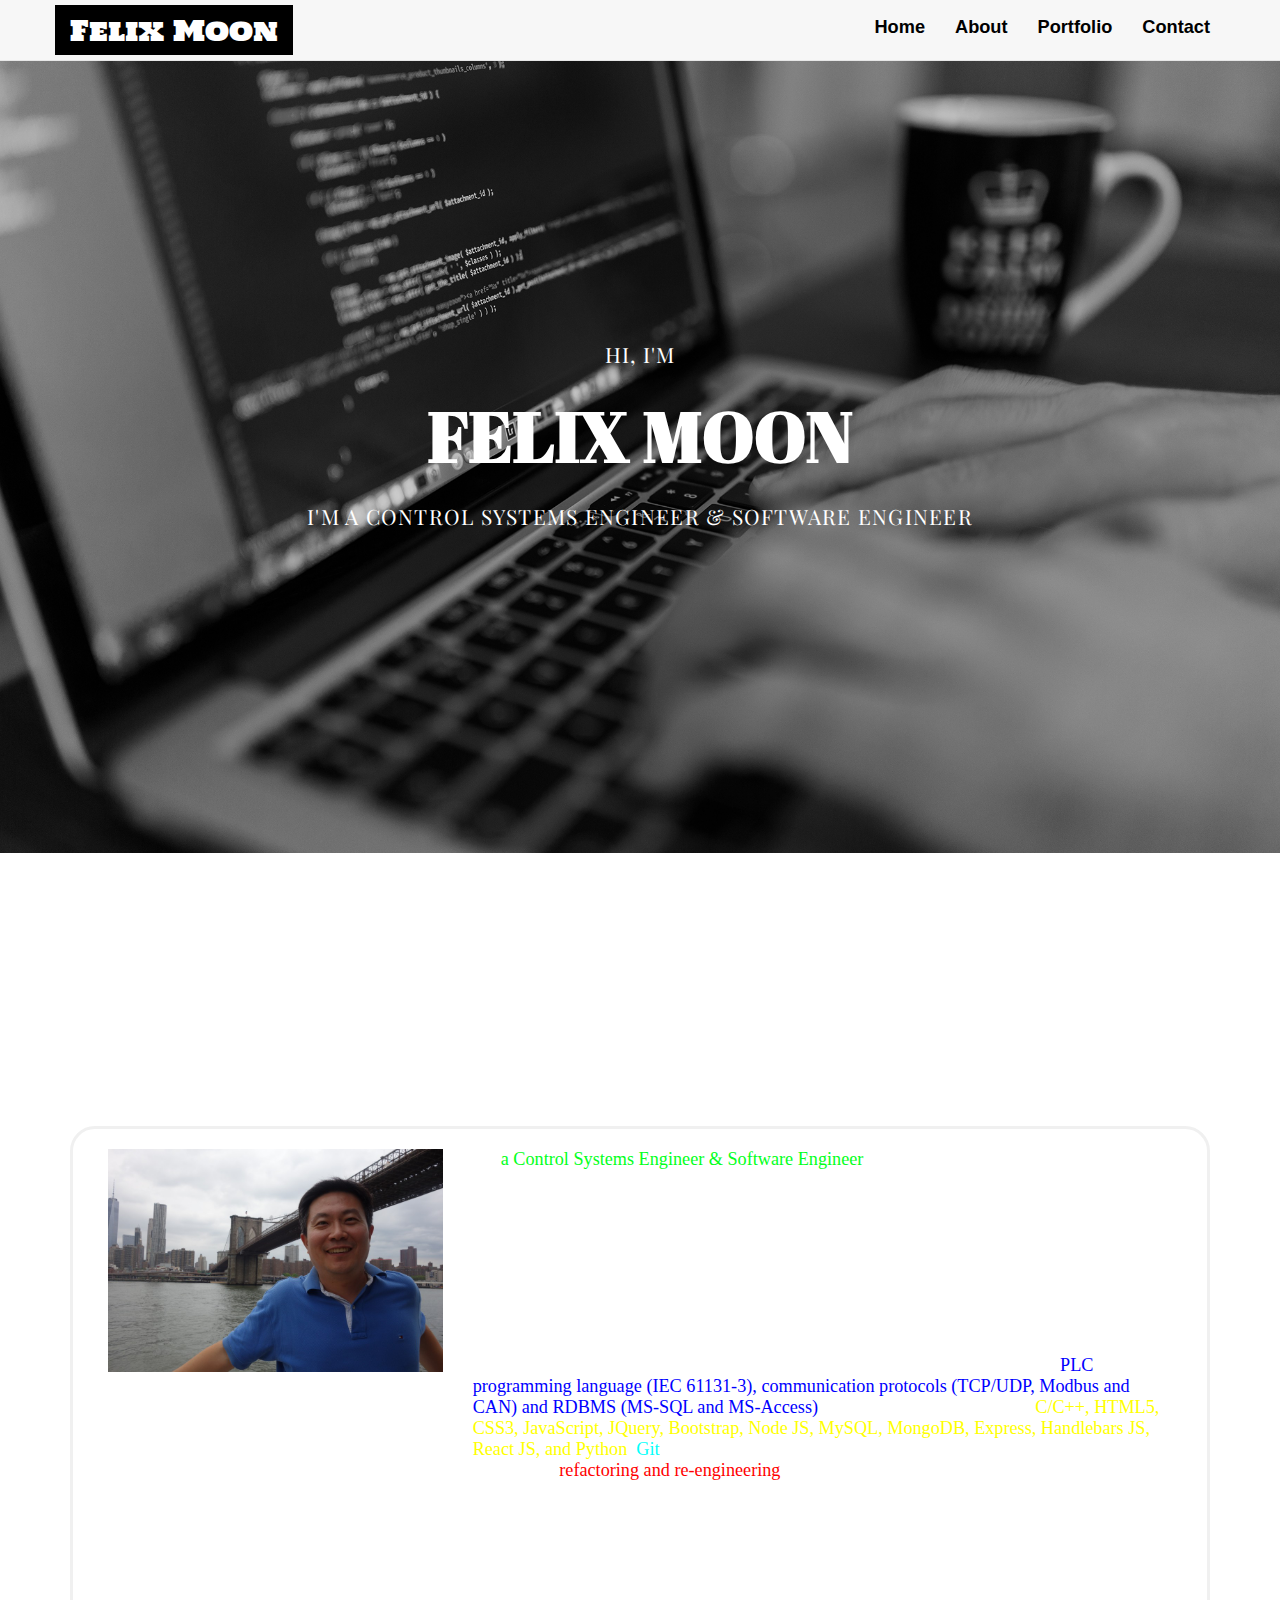
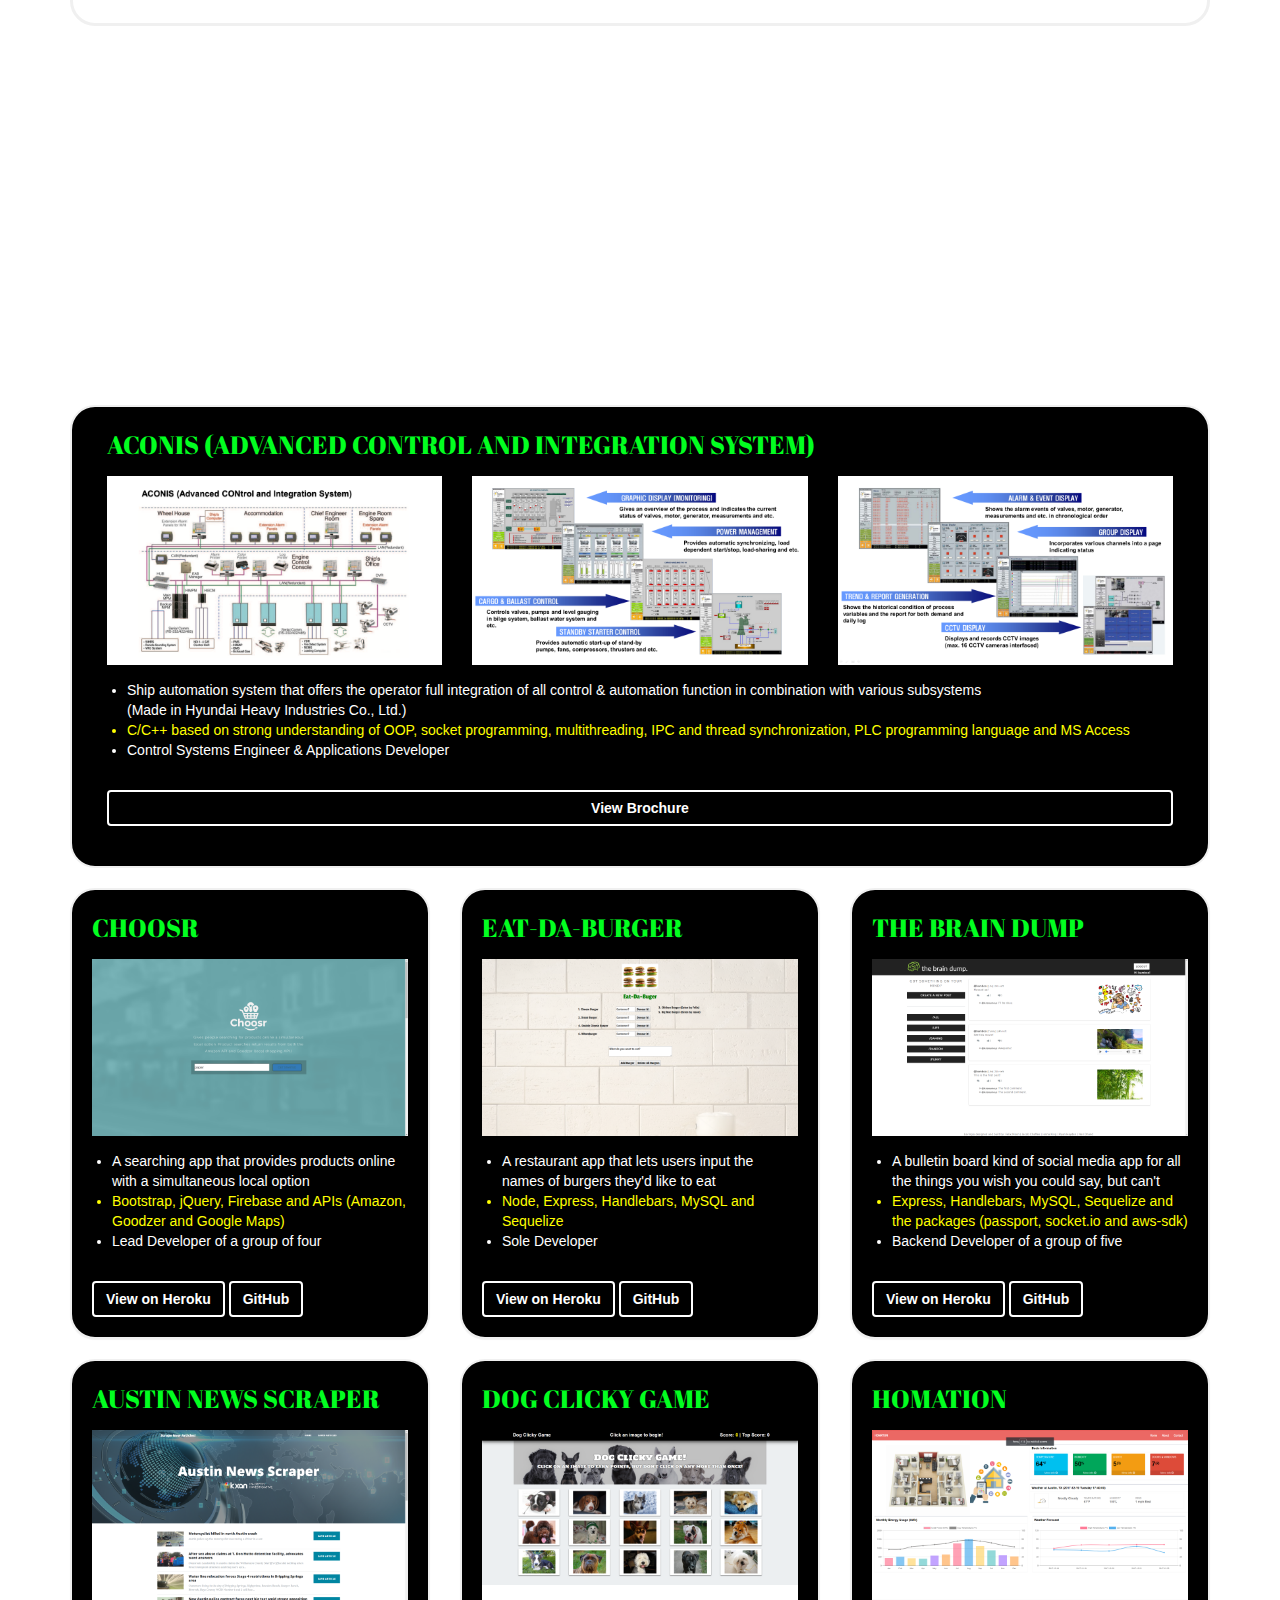
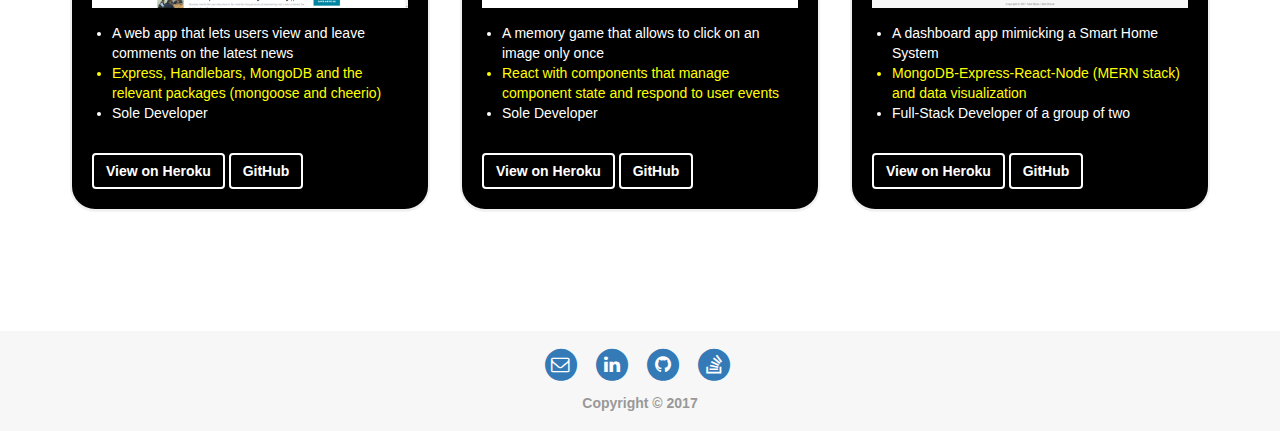
==== index.html @ 1f0b5b5f "Reordering Portfolio" ====
<!DOCTYPE html>
<html>

<head>
    <meta charset="utf-8">
    <meta name="viewport" content="width=device-width, initial-scale=1.0">

    <title>Felix Moon</title>
    <link rel="icon" sizes="32x32" href="./img/engineer_icon.png">

    <!-- Google web Fonts -->
    <link href="https://fonts.googleapis.com/css?family=Abril+Fatface|Playfair+Display:400,700,900,400italic,700italic,900italic|Alfa+Slab+One|Holtwood+One+SC" rel="stylesheet" type='text/css'>

    <link rel="stylesheet" type="text/css" href="https://maxcdn.bootstrapcdn.com/bootstrap/3.3.7/css/bootstrap.min.css">
    <link href="https://maxcdn.bootstrapcdn.com/font-awesome/4.7.0/css/font-awesome.min.css" rel="stylesheet" type="text/css">
    <link rel="stylesheet" type="text/css" href="./css/style.css">

    <script src="https://ajax.googleapis.com/ajax/libs/jquery/3.2.1/jquery.min.js"></script>
    <script src="https://maxcdn.bootstrapcdn.com/bootstrap/3.3.7/js/bootstrap.min.js"></script>
</head>

<body>
    <div class="mycontent">
        <!-- Nav -->
        <nav class="navbar navbar-default navbar-fixed-top mynavbar">
            <div class="container">
                <div class="navbar-header">
                    <a id="header-brand" class="navbar-brand mybrand" href="">Felix Moon</a>
                    <button type="button" class="navbar-toggle" data-toggle="collapse" data-target="#navlist">
                        <span class="icon-bar"></span>
                        <span class="icon-bar"></span>
                        <span class="icon-bar"></span>
                    </button>
                </div>
                <div class="navbar navbar-collapse collapse mynavitem" id="navlist">
                    <a id="body-brand" class="navbar-brand mybrand" href="">Felix Moon</a>
                    <ul class="nav navbar-nav navbar-right">
                        <li><a href="#home">Home</a></li>
                        <li><a href="#about">About</a></li>
                        <li><a href="#portfolio">Portfolio</a></li>
                        <!-- <li><a href="https://drive.google.com/file/d/1ECh7dBGEPCdRPiNlP-zD_0dvjqGQhooO/view?usp=sharing" target="_blank">Resume</a></li> -->
                        <li><a href="#contactModal" data-toggle="modal">Contact</a></li>
                    </ul>
                </div>
            </div>
        </nav>

        <!-- Home -->
        <section class="section-home" id="home">
            <div class="container">
                <h1>
                    <span class="small">Hi, I'm</span>
                    <em>Felix Moon</em>
                    <span class="small">I'm a Control Systems Engineer &amp; Software Engineer</span>
                </h1>
            </div>
        </section>    

        <!-- About -->
        <section class="section-about" id="about">
            <div class="container">
                <!-- <div class="row"> -->
                    <h1>Felix Moon</h1>
                    <div class="col-md-12 section-about-content">
                        <div class="col-md-4">
                            <img id="mybioimage" src="./img/fdmoon_full.jpg" alt="Portrait" width="100%">
                        </div>
                        <div class="col-md-8">
                            <p>I'm <span style="color: #02ff20">a Control Systems Engineer &amp; Software Engineer</span> with a background in industrial automation.</p>
                            <p>I worked as a control systems software engineer who was responsible for building multi-threaded applications in C/C++. In addition, I’ve been interested in web technologies to serve the web development industry.</p>
                            <p>I'm able to build a sophisticated app with full database backend all the way from mockup to rollout based on adept knowledge in not only technologies of control systems as <span style="color: blue">PLC programming language (IEC 61131-3), communication protocols (TCP/UDP, Modbus and CAN) and RDBMS (MS-SQL and MS-Access)</span> but also web technologies as <span style="color: yellow"> C/C++, HTML5, CSS3, JavaScript, JQuery, Bootstrap, Node JS, MySQL, MongoDB, Express, Handlebars JS, React JS, and Python</span>. <span style="color: #03fffb">Git</span> is my VCS of choice, but I can work in Subversion if I have to. Also, I'm good at <span style="color: red">refactoring and re-engineering</span>.</p>
                            <p>Personally, I’m a very responsible and resourceful individual. And I'm comfortable working both on a team and independently.</p>
                        </div>
                    </div>
                <!-- </div> -->
            </div>
        </section>    

        <!-- Portfolio -->
        <section class="section-portfolio clearfix" id="portfolio">
            <div class="container">
                <h1>Portfolio</h1>
                <div class="col-md-12 mypanel" style="margin-bottom: 20px;">
                    <!-- <div class="row"> -->
                        <div class="col-md-12">
                            <h2>ACONIS (Advanced CONtrol and Integration System)</h2>
                        </div>
                    <!-- </div> -->
                    <!-- <div class="row"> -->
                        <div class="col-md-4">
                            <img src="./img/aconis-config.png" width=100%>
                        </div>
                        <div class="col-md-4">
                            <img src="./img/aconis-func1.png" width=100%>
                        </div>
                        <div class="col-md-4">
                            <img src="./img/aconis-func2.png" width=100%>
                        </div>
                    <!-- </div> -->
                    <!-- <div class="row"> -->
                        <div class="col-md-12">
                            <div class="panel panel-default mypanel-in">
                                <ul>
                                    <li>Ship automation system that offers the operator full integration of all control &amp; automation function in combination with various subsystems<br>(Made in Hyundai Heavy Industries Co., Ltd.)</li>
                                    <li style="color: yellow">C/C++ based on strong understanding of OOP, socket programming, multithreading, IPC and thread synchronization, PLC programming language and MS Access</li>
                                    <li>Control Systems Engineer &amp; Applications Developer</li>
                                </ul>
                                <br>
                                <a class="btn btn-default mybutton mybutton-ex" href="https://drive.google.com/file/d/12vZjF6OUhXzO3k78d4IJ7pCUCuU4GDLA/view?usp=sharing" target="_blank" role="button">View Brochure</a>
                            </div>
                        </div>
                    <!-- </div> -->
                </div>
                <div class="row">
                    <div class="col-md-4">
                        <div class="panel panel-default mypanel">
                            <h2>Choosr</h2>
                            <a href="https://choosr-project-teamfour.herokuapp.com/" target="_blank">
                                <img src="./img/choosr.png" width=100%>
                            </a>
                            <ul>
                                <li>A searching app that provides products online with a simultaneous local option</li>
                                <li style="color: yellow">Bootstrap, jQuery, Firebase and APIs (Amazon, Goodzer and Google Maps)</li>
                                <li>Lead Developer of a group of four</li>
                            </ul>
                            <br>
                            <a class="btn btn-default mybutton" href="https://choosr-project-teamfour.herokuapp.com/" target="_blank" role="button">View on Heroku</a>
                            <a class="btn btn-default mybutton" href="https://github.com/fdmoon/project1" target="_blank" role="button">GitHub</a>
                        </div>
                    </div>
                    <div class="col-md-4">
                        <div class="panel panel-default mypanel">
                            <h2>Eat-Da-Burger</h2>
                            <a href="https://eat-da-burger-sequel.herokuapp.com/" target="_blank">
                                <img src="./img/eat-da-burger.png" width=100%>
                            </a>                            
                            <ul>
                                <li>A restaurant app that lets users input the names of burgers they'd like to eat</li>
                                <li style="color: yellow">Node, Express, Handlebars, MySQL and Sequelize</li>
                                <li>Sole Developer</li>
                            </ul>
                            <br>
                            <a class="btn btn-default mybutton" href="https://eat-da-burger-sequel.herokuapp.com/" target="_blank" role="button">View on Heroku</a>
                            <a class="btn btn-default mybutton" href="https://github.com/fdmoon/Eat-Da-Burger/tree/sequelize" target="_blank" role="button">GitHub</a>
                        </div>
                    </div>
                    <div class="col-md-4">
                        <div class="panel panel-default mypanel">
                            <h2>The Brain Dump</h2>
                            <a href="https://the-brain-dump.herokuapp.com/" target="_blank">
                                <img src="./img/the-brain-dump.png" width=100%>
                            </a>
                            <ul>
                                <li>A bulletin board kind of social media app for all the things you wish you could say, but can't</li>
                                <li style="color: yellow">Express, Handlebars, MySQL, Sequelize and the packages (passport, socket.io and aws-sdk)</li>
                                <li>Backend Developer of a group of five</li>
                            </ul>
                            <br>
                            <a class="btn btn-default mybutton" href="https://the-brain-dump.herokuapp.com/" target="_blank" role="button">View on Heroku</a>
                            <a class="btn btn-default mybutton" href="https://github.com/fdmoon/TheBrainDump" target="_blank" role="button">GitHub</a>
                        </div>
                    </div>
                </div>
                <div class="row">
                    <div class="col-md-4">
                        <div class="panel panel-default mypanel">   
                            <h2>Austin News Scraper</h2>
                            <a href="https://austin-news-scraper.herokuapp.com/" target="_blank">
                                <img src="./img/austin-news-scraper.png" width=100%>
                            </a>
                            <ul>
                                <li>A web app that lets users view and leave comments on the latest news</li>
                                <li style="color: yellow">Express, Handlebars, MongoDB and the relevant packages (mongoose and cheerio)</li>
                                <li>Sole Developer</li>
                            </ul>
                            <br>
                            <a class="btn btn-default mybutton" href="https://austin-news-scraper.herokuapp.com/" target="_blank" role="button">View on Heroku</a>
                            <a class="btn btn-default mybutton" href="https://github.com/fdmoon/AustinNewsScraper" target="_blank" role="button">GitHub</a>
                        </div>
                    </div>
                    <div class="col-md-4">
                        <div class="panel panel-default mypanel"> 
                            <h2>Dog Clicky Game</h2>
                            <a href="https://dog-clicky-game.herokuapp.com/" target="_blank">
                                <img src="./img/dog-clicky-game.png" width=100%>
                            </a>
                            <ul>
                                <li>A memory game that allows to click on an image only once</li>
                                <li style="color: yellow">React with components that manage component state and respond to user events</li>
                                <li>Sole Developer</li>
                            </ul>
                            <br>
                            <a class="btn btn-default mybutton" href="https://dog-clicky-game.herokuapp.com/" target="_blank" role="button">View on Heroku</a>
                            <a class="btn btn-default mybutton" href="https://github.com/fdmoon/dog-clicky-game" target="_blank" role="button">GitHub</a>
                        </div>
                    </div>
                    <div class="col-md-4">
                        <div class="panel panel-default mypanel">
                            <h2>Homation</h2>
                            <a href="https://homation-project.herokuapp.com/" target="_blank">
                                <img src="./img/homation.png" width=100%>
                            </a>
                            <ul>
                                <li>A dashboard app mimicking a Smart Home System<br></li>
                                <li style="color: yellow">MongoDB-Express-React-Node (MERN stack) and data visualization</li>
                                <li>Full-Stack Developer of a group of two</li>
                            </ul>
                            <br>
                            <a class="btn btn-default mybutton" href="https://homation-project.herokuapp.com/" target="_blank" role="button">View on Heroku</a>
                            <a class="btn btn-default mybutton" href="https://github.com/fdmoon/Homation" target="_blank" role="button">GitHub</a>
                        </div>
                    </div>
                </div>
            </div>
        </section>
    </div>

    <!-- Footer -->
    <footer>
        <div class="container">
            <div class="row">
                <div class="col-md-12 myfooteritem">
                    <ul class="list-inline text-center">
                        <li class="list-inline-item">
                            <a href="mailto:daekeun.moon@gmail.com">
                                <span class="fa-stack fa-lg">
                                    <i class="fa fa-circle fa-stack-2x"></i>
                                    <i class="fa fa fa-envelope-o fa-stack-1x fa-inverse"></i>
                                </span>
                            </a>
                        </li>
                        <li class="list-inline-item">
                            <a href="https://www.linkedin.com/in/felix-daekeun-moon/" target="_blank">
                                <span class="fa-stack fa-lg">
                                    <i class="fa fa-circle fa-stack-2x"></i>
                                    <i class="fa fa-linkedin fa-stack-1x fa-inverse"></i>
                                </span>
                            </a>
                        </li>
                        <li class="list-inline-item">
                            <a href="https://github.com/fdmoon/" target="_blank">
                                <span class="fa-stack fa-lg">
                                    <i class="fa fa-circle fa-stack-2x"></i>
                                    <i class="fa fa-github fa-stack-1x fa-inverse"></i>
                                </span>
                            </a>
                        </li>
                        <li class="list-inline-item">
                            <a href="https://stackoverflow.com/" target="_blank">
                                <span class="fa-stack fa-lg">
                                    <i class="fa fa-circle fa-stack-2x"></i>
                                    <i class="fa fa fa-stack-overflow fa-stack-1x fa-inverse"></i>
                                </span>
                            </a>
                        </li>
                    </ul>
                    <strong>Copyright &copy; 2017</strong>
                </div>
            </div>
        </div>
    </footer>

    <!-- Modal -->
    <section class="modal fade section-modal" id="contactModal" role="dialog">
        <div class="modal-dialog">
            <div class="modal-content">
                <div class="modal-header">
                    <h1 class="modal-title">Contact Information
                        <button type="button" class="close" data-dismiss="modal">&times;</button>
                    </h1>
                </div>
                <div class="modal-body">
                    <p><strong>Email:</strong></p>
                    <p>Send me an email at <strong>daekeun.moon@gmail.com</strong>.</p>
                    <br>
                    <p><strong>LinkedIn:</strong></p>
                    <p>Drop in on my LinkedIn <a href="https://www.linkedin.com/in/felix-daekeun-moon/" target="_blank">here</a>.</p>
                    <br>
                    <p><strong>GitHub:</strong></p>
                    <p>Drop in on my GitHub <a href="https://github.com/fdmoon/" target="_blank">here</a>.</p>
                    <br>
                </div>
                <div class="modal-footer">
                    <button type="button" class="btn btn-default" data-dismiss="modal">Close</button>
                </div>
            </div>
        </div>
    </section>    

    <script type="text/javascript" src="./js/index.js"></script>

</body>

</html>
---- css/style.css ----
* {
	box-sizing: border-box;
}

body {
	margin: 0;
	padding: 0;
	zoom: 1;
}

h1, h2, p { 
	margin: 0;
	padding: 0;
}

p {
	-webkit-hyphens: auto;
	-moz-hyphens: auto;
	hyphens: auto;
}

footer {
	bottom: 0;
	color: #999;
	background-color: #f7f7f7;
	padding: 20px auto;
	text-align: center;
    height: 100px;
    width: 100%;
}

.mycontent {
	background: url(../img/coding_bg.jpg) no-repeat;
	background-size: 100%;
	background-attachment: fixed;	
	min-height: calc(100vh - 100px);	/* 100px is height of footer */
}

.navbar-default .navbar-nav > li > a {
	color: #000;
}

.mynavbar {
	background-color: #f7f7f7;
	padding: 2px;
    width: 100%;
    margin-bottom: 0px;
}

.mybrand {
	color: #fff !important;
	background-color: #000 !important;
	font-family: 'Holtwood One SC', serif;
	font-size: 2em;
	margin-top: 3px;
	margin-bottom: 3px;
}

#header-brand {
	display: none;
}

#body-brand {
	display: inline;
}

.mynavitem {
	border: 0;
	margin-bottom: 0;
}

.mynavitem li {
	font-size: 1.3em;
	font-weight: bold;
}

.mynavitem li a:hover {
	border: 2px solid #000;
}

.mypanel {
	background-color: #000;
	color: white;
	border: 2px solid #f0f0f0;
	border-radius: 25px;
	padding: 20px;
}

.mypanel-in {
	background-color: #000;
	color: white;
	border: none;
}

a.mybutton, a.mybutton:visited {
	font-weight: bold;
	color: #fff;
	background-color: #000;
	border: 2px solid #fff;
	/*width: 30% !important;*/
}

a.mybutton:hover {
	color: #000;
	background-color: #fff;
}

a.mybutton-ex {
	width: 100% !important;	
}

.myfooteritem {
	padding-top: 15px;
}

.section-home { height: 100vh; padding: 340px 0; }
.section-home h1 { font: 5em 'Abril Fatface', Georgia, serif; text-transform: uppercase; color: #fff; text-align: center; font-weight: bold; }
.section-home .small { font: 0.3em 'Playfair Display', Georgia, serif; letter-spacing: .06em; display: block; color: #fff; }
.section-home h1 em { display: block; font-style: normal; margin: 20px; }

.section-about { background: url(../img/coding_bg.jpg) no-repeat; background-size: 100%/*cover*/; background-attachment: fixed; width: 100%; height: 100vh; padding: 140px 0; }
.section-about h1 { font: 3em 'Abril Fatface', Georgia, serif; color: #fff; margin-bottom: 30px; font-weight: bold; }
.section-about p { font: 1.3em 'Alegreya', Georgia, serif; color: #fff; margin-bottom: 40px; }
.section-about-content { border-radius: 25px; padding: 20px; border: 3px solid #f0f0f0; }

.section-portfolio { background: url(../img/coding_bg.jpg) no-repeat; background-size: 100%/*cover*/; background-attachment: fixed; width: 100%; height: 100%; padding: 100px 0; }
.section-portfolio h1 { font: 4em 'Abril Fatface', Georgia, serif; color: #fff; margin-bottom: 30px; font-weight: bold; }
.section-portfolio h2 { font: 1.8em 'Abril Fatface', Georgia, serif; text-transform: uppercase; color: #02ff20;  }
.section-portfolio img { margin: 15px 0; }
.section-portfolio ul { padding-left: 20px; }
.section-portfolio p { color: #999; font: 1.3em 'Alegreya', Georgia, serif; }

.section-modal h1 { font: 1.6em 'Abril Fatface', Georgia, serif; color: #000; }
.section-modal p { font: 1.2em 'Alegreya', Georgia, serif; letter-spacing: .06em; display: block; color: #000; }
.section-modal button {
	font-weight: bold;
}

@media screen and (max-width: 992px) {
	#mybioimage {
		margin: 15px 0 30px 0;
	}

	.section-about p {
		margin-bottom: 20px;
	}
}

@media screen and (max-width: 768px) {
	#header-brand {
		display: inline;
	}

	#body-brand {
		display: none;
	}

	#mybioimage {
		margin: 15px 0 20px 0;
	}

	.mycontent { background-repeat: repeat-y; }

	.section-home { padding: 160px 0; }

	.section-about { background-repeat: repeat-y; height: 100%; padding: 80px 0;}
	.section-about h1 { font-size: 3em; margin-bottom: 20px; }
	.section-about p { font-size: 1.2em; margin-bottom: 10px; }
	.section-about-content { padding: 10px; }

	.section-portfolio { background-repeat: repeat-y; padding: 80px 0;}
	.section-portfolio h1 { font-size: 3em; margin-bottom: 20px; }
}
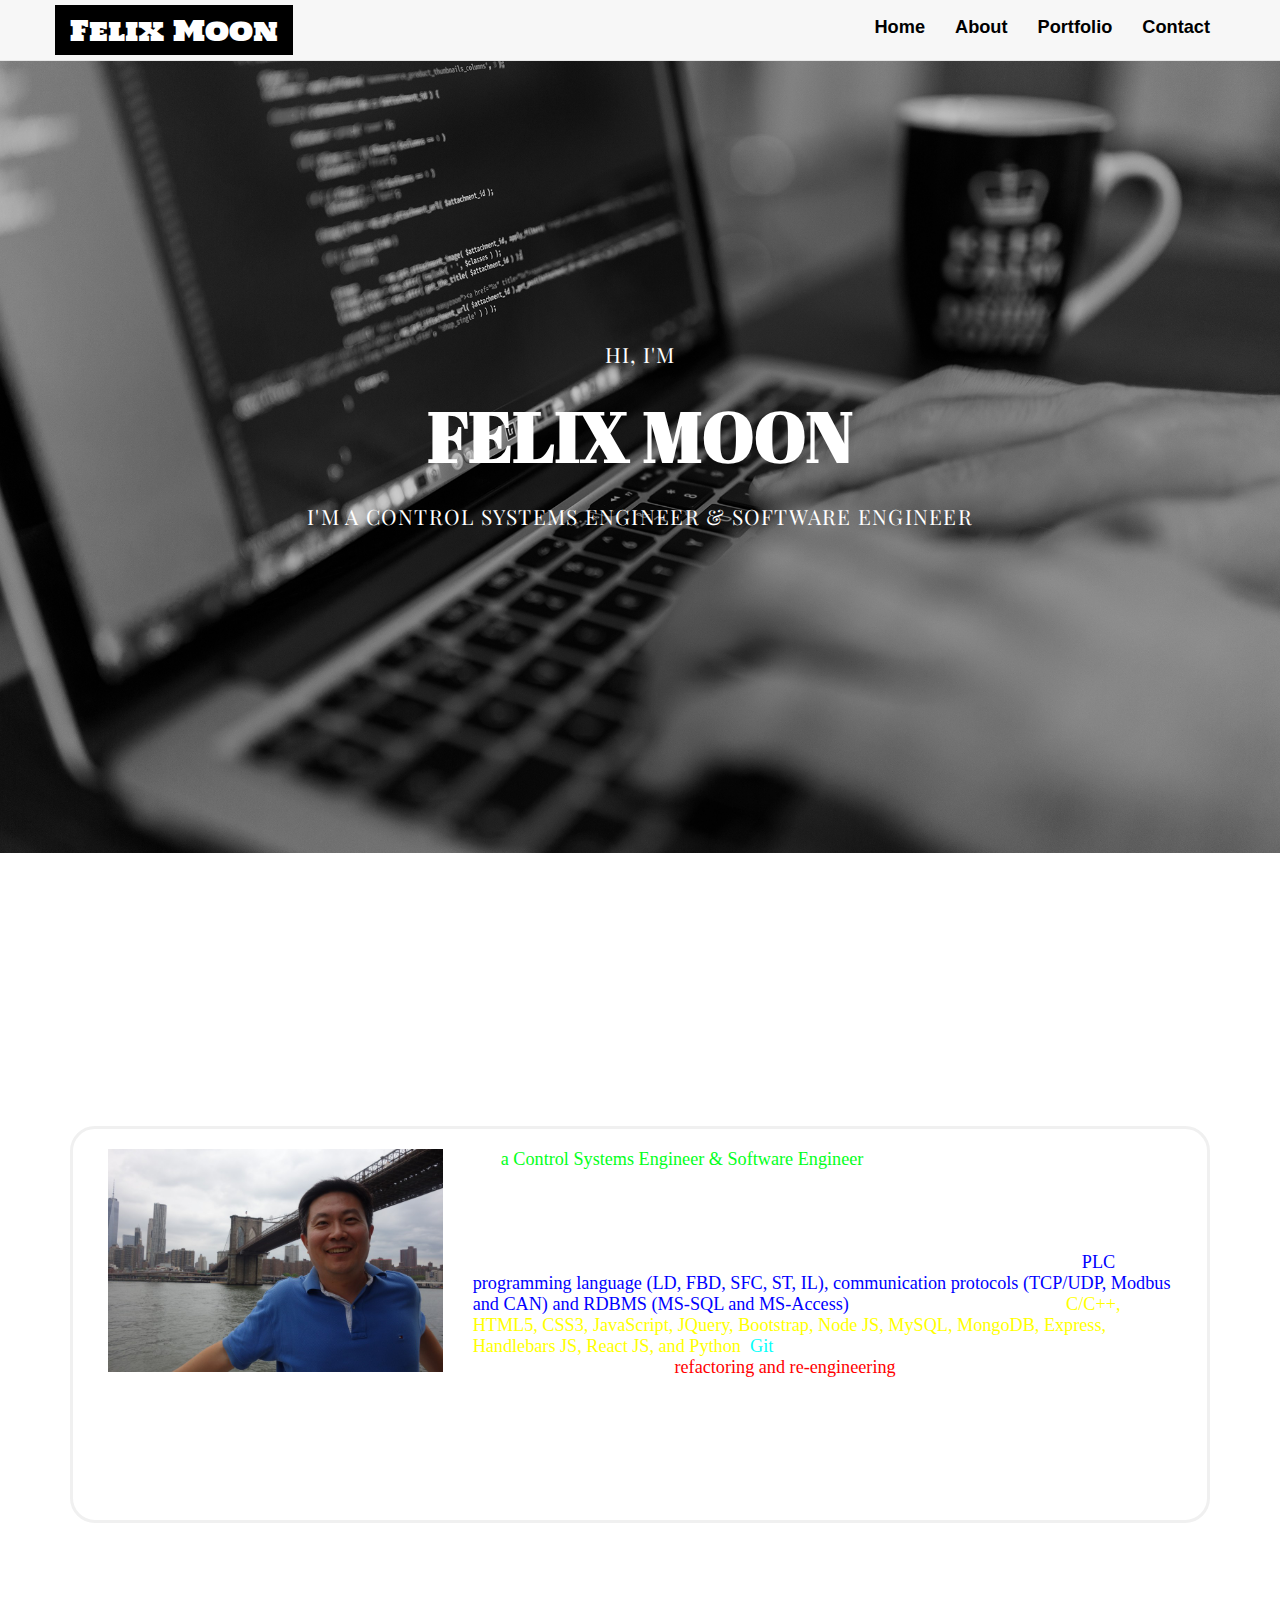
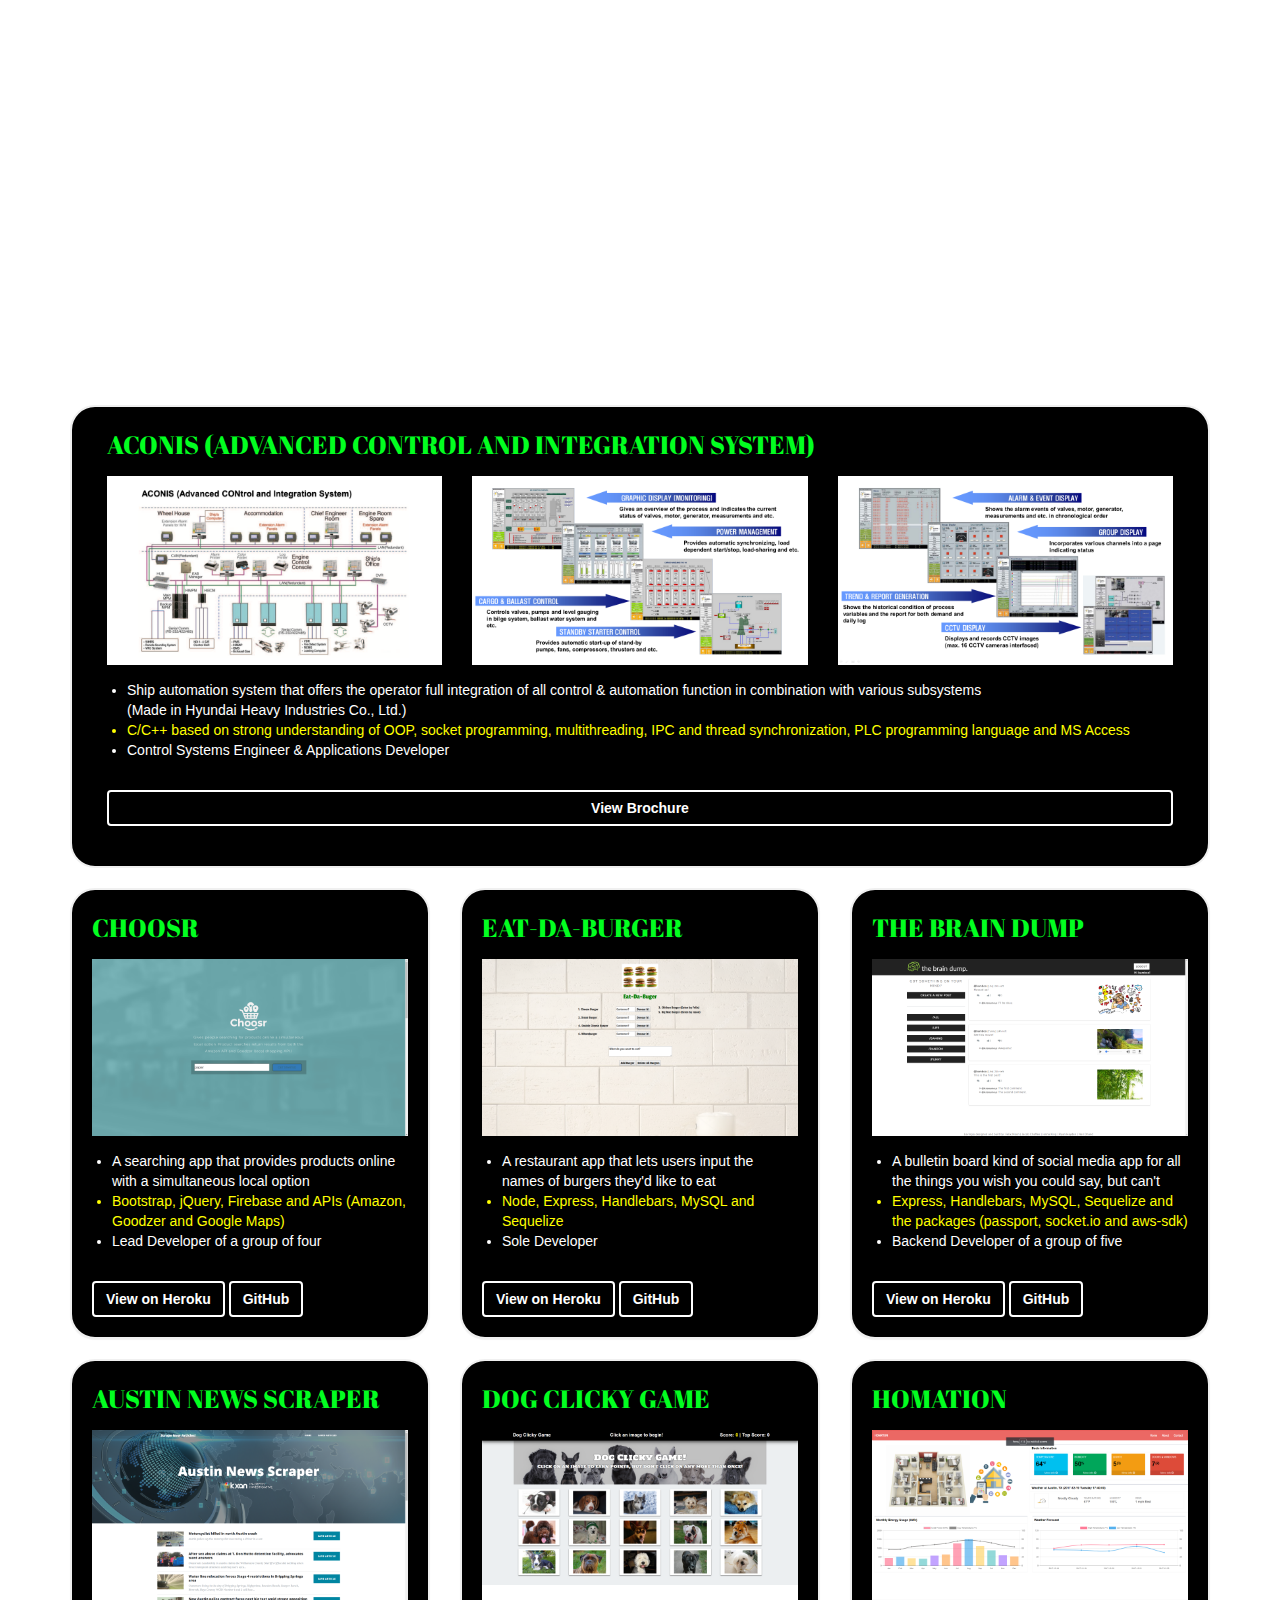
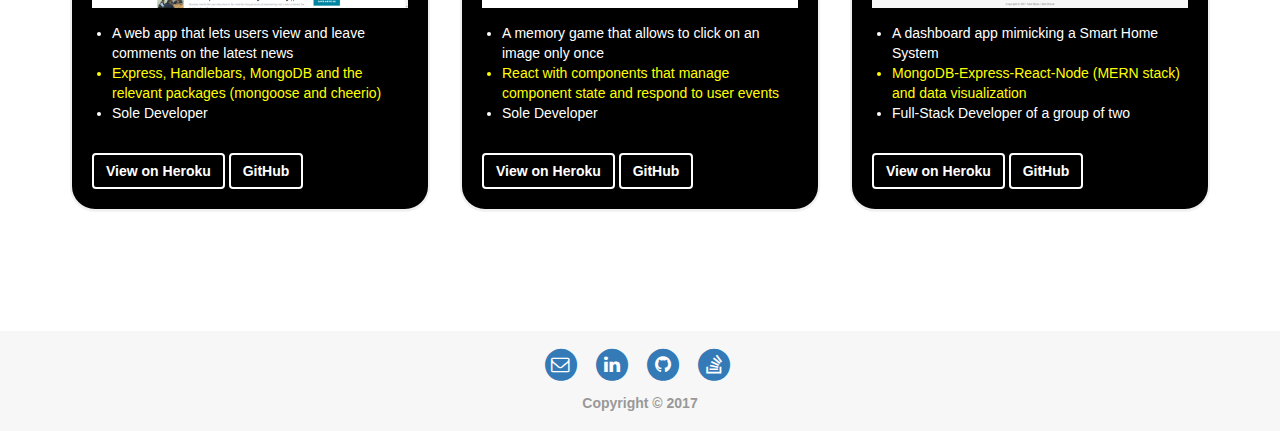
==== commit b97c9efa: "Modifying About page" ====
--- a/index.html
+++ b/index.html
@@ -67,8 +67,7 @@
                         </div>
                         <div class="col-md-8">
                             <p>I'm <span style="color: #02ff20">a Control Systems Engineer &amp; Software Engineer</span> with a background in industrial automation.</p>
-                            <p>I worked as a control systems software engineer who was responsible for building multi-threaded applications in C/C++. In addition, I’ve been interested in web technologies to serve the web development industry.</p>
-                            <p>I'm able to build a sophisticated app with full database backend all the way from mockup to rollout based on adept knowledge in not only technologies of control systems as <span style="color: blue">PLC programming language (IEC 61131-3), communication protocols (TCP/UDP, Modbus and CAN) and RDBMS (MS-SQL and MS-Access)</span> but also web technologies as <span style="color: yellow"> C/C++, HTML5, CSS3, JavaScript, JQuery, Bootstrap, Node JS, MySQL, MongoDB, Express, Handlebars JS, React JS, and Python</span>. <span style="color: #03fffb">Git</span> is my VCS of choice, but I can work in Subversion if I have to. Also, I'm good at <span style="color: red">refactoring and re-engineering</span>.</p>
+                            <p>I'm able to build a sophisticated app with full database backend all the way from mockup to rollout based on adept knowledge in not only industrial automation technologies as <span style="color: blue">PLC programming language (LD, FBD, SFC, ST, IL), communication protocols (TCP/UDP, Modbus and CAN) and RDBMS (MS-SQL and MS-Access)</span> but also web technologies as <span style="color: yellow"> C/C++, HTML5, CSS3, JavaScript, JQuery, Bootstrap, Node JS, MySQL, MongoDB, Express, Handlebars JS, React JS, and Python</span>. <span style="color: #03fffb">Git</span> is my VCS of choice, but I can work in Subversion if I have to. Also, I'm good at <span style="color: red">refactoring and re-engineering</span>.</p>
                             <p>Personally, I’m a very responsible and resourceful individual. And I'm comfortable working both on a team and independently.</p>
                         </div>
                     </div>
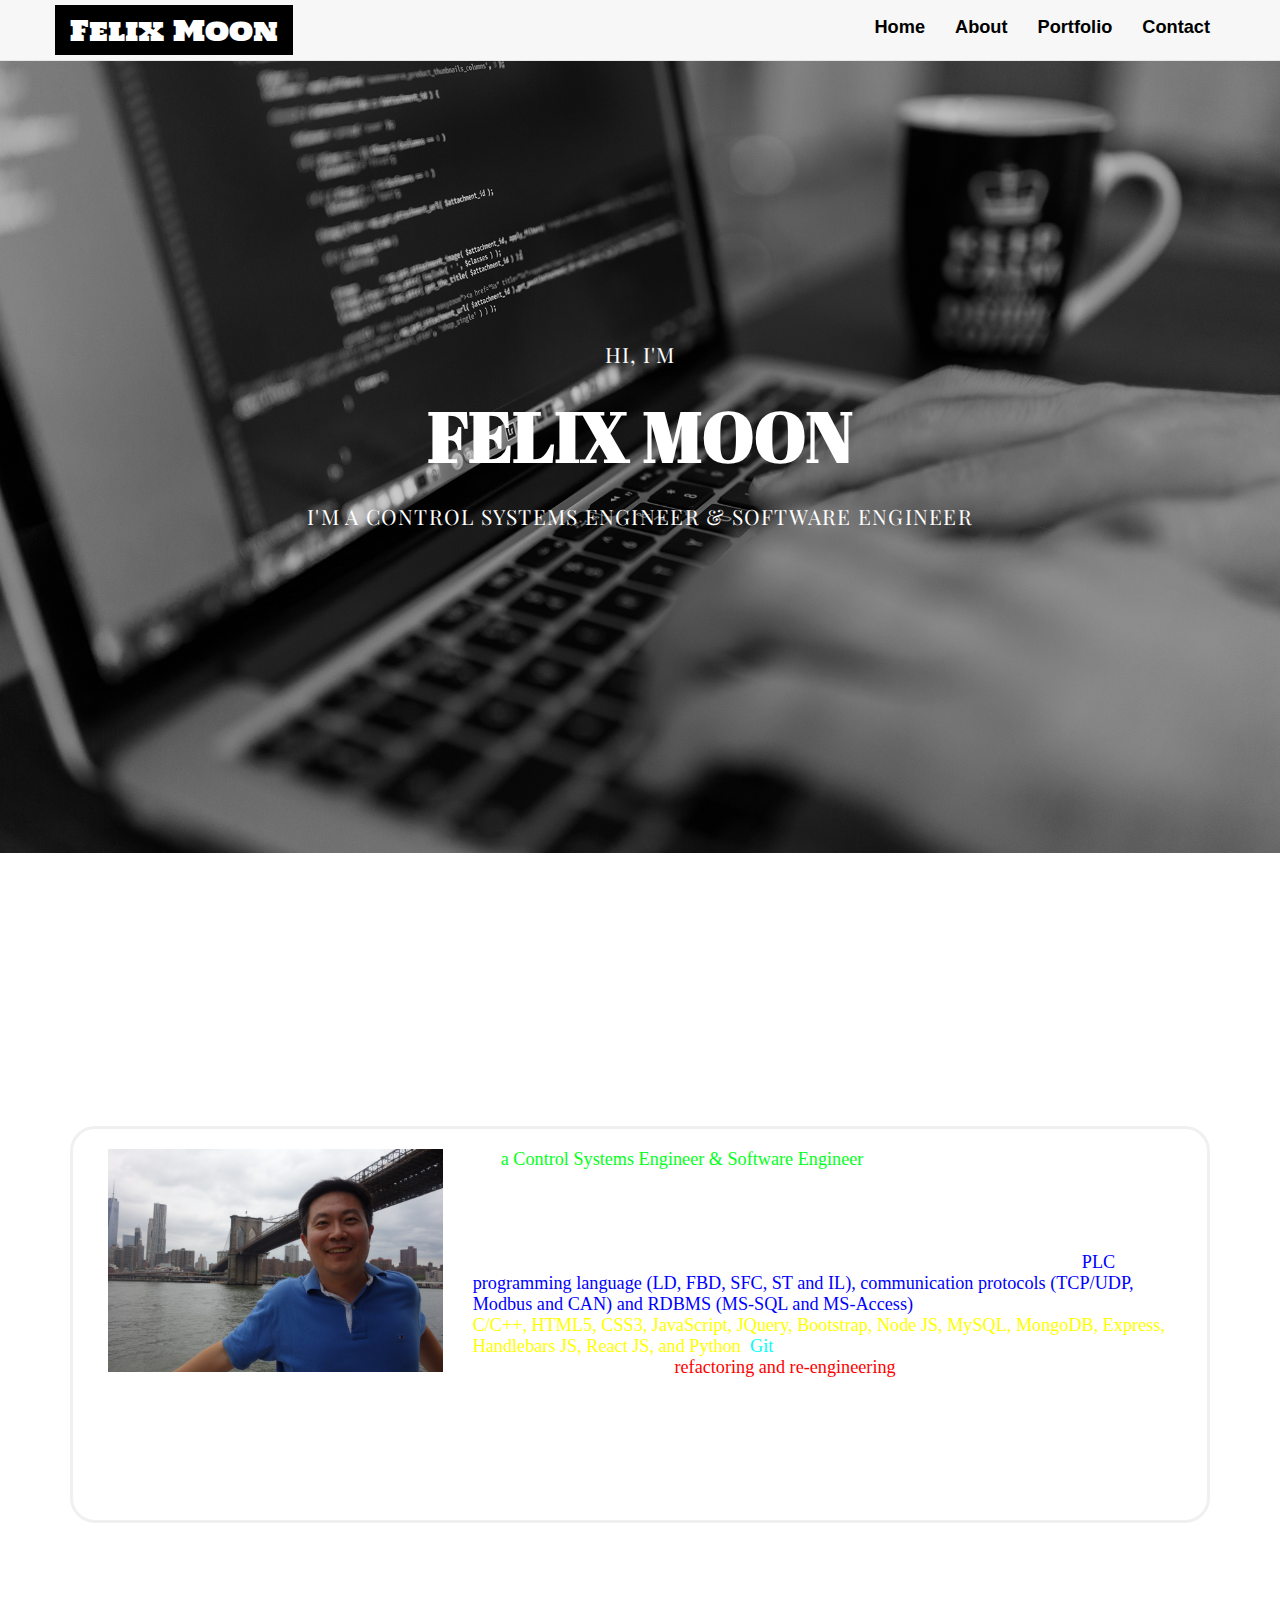
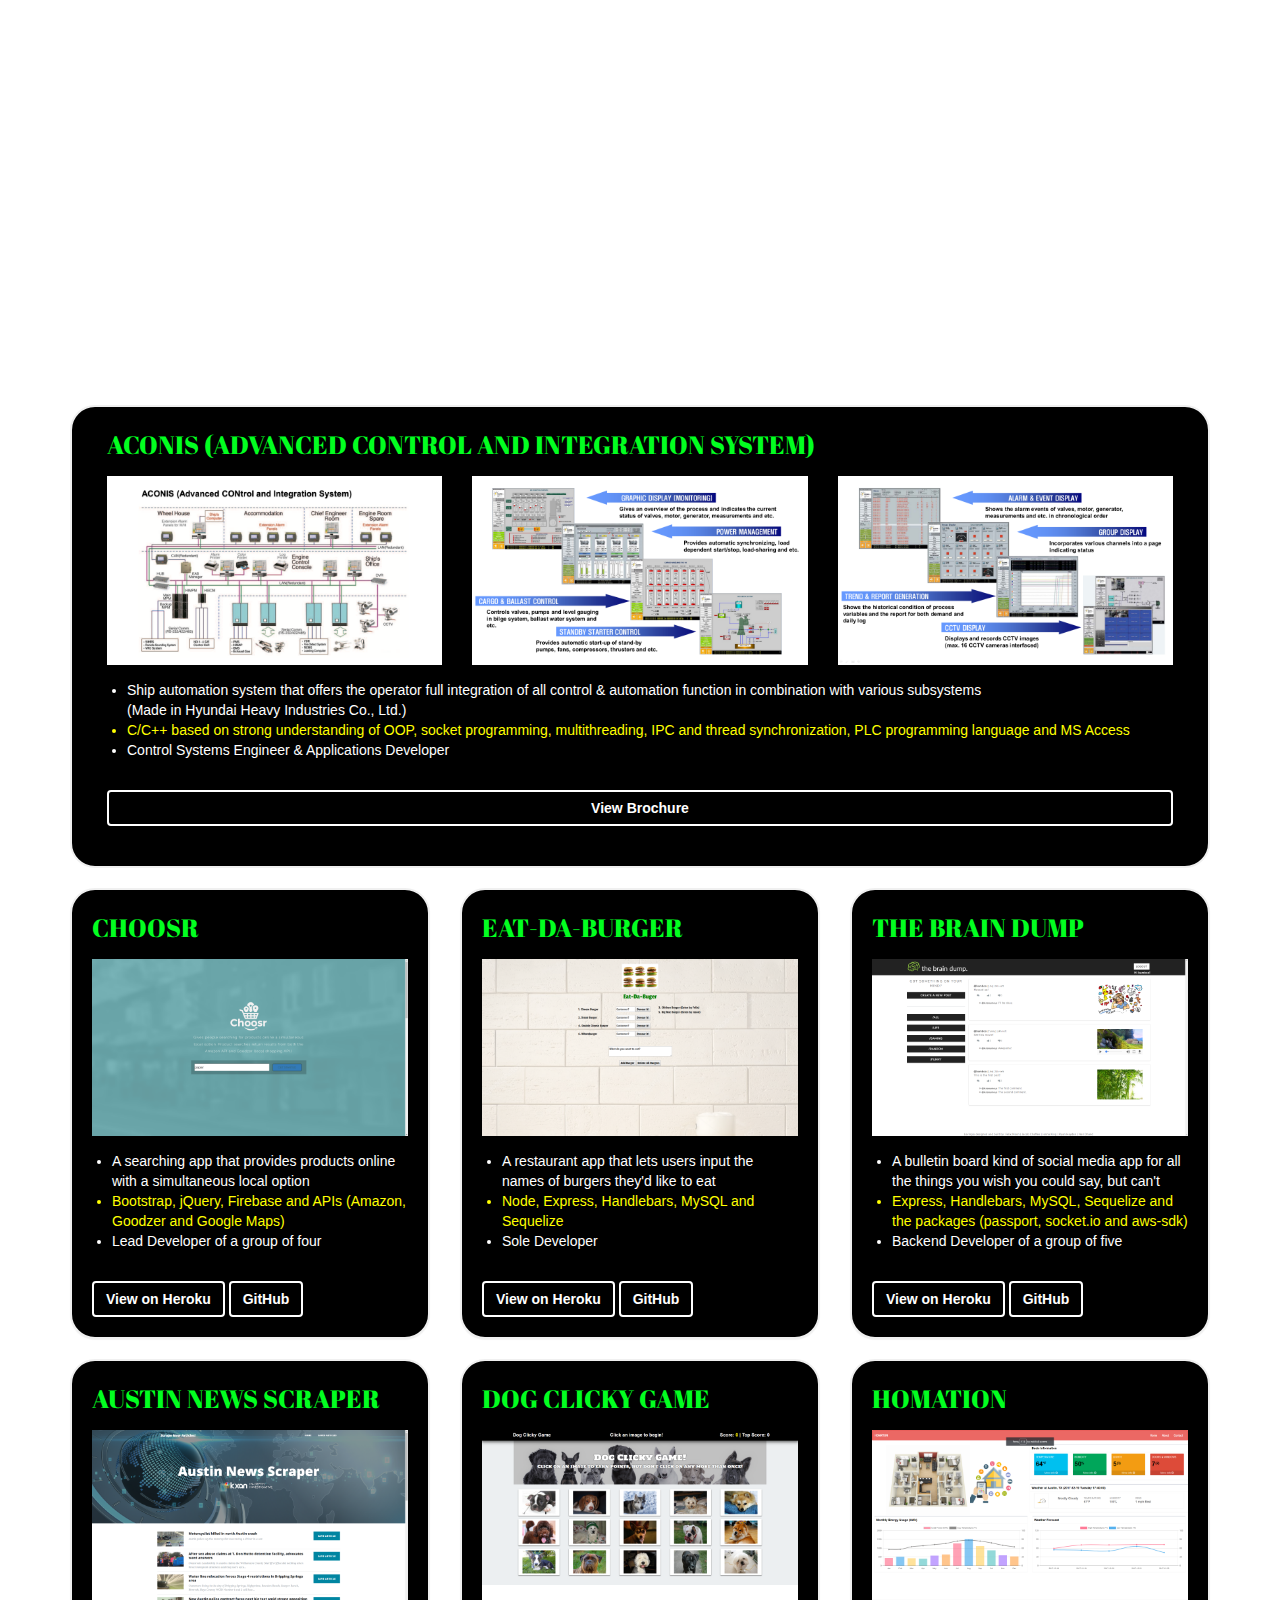
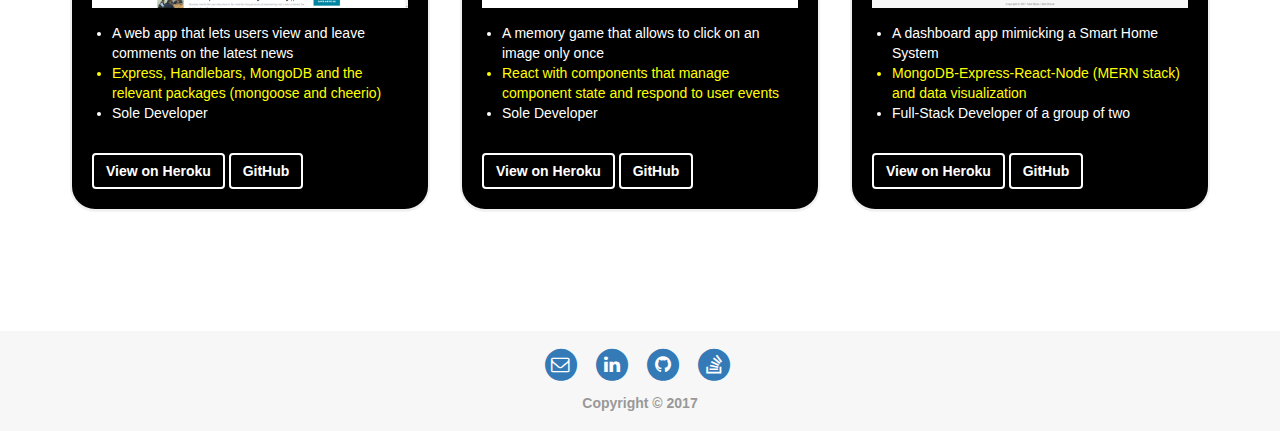
==== commit 32fa4932: "Modified About page again" ====
--- a/index.html
+++ b/index.html
@@ -67,7 +67,7 @@
                         </div>
                         <div class="col-md-8">
                             <p>I'm <span style="color: #02ff20">a Control Systems Engineer &amp; Software Engineer</span> with a background in industrial automation.</p>
-                            <p>I'm able to build a sophisticated app with full database backend all the way from mockup to rollout based on adept knowledge in not only industrial automation technologies as <span style="color: blue">PLC programming language (LD, FBD, SFC, ST, IL), communication protocols (TCP/UDP, Modbus and CAN) and RDBMS (MS-SQL and MS-Access)</span> but also web technologies as <span style="color: yellow"> C/C++, HTML5, CSS3, JavaScript, JQuery, Bootstrap, Node JS, MySQL, MongoDB, Express, Handlebars JS, React JS, and Python</span>. <span style="color: #03fffb">Git</span> is my VCS of choice, but I can work in Subversion if I have to. Also, I'm good at <span style="color: red">refactoring and re-engineering</span>.</p>
+                            <p>I'm able to build a sophisticated app with full database backend all the way from mockup to rollout based on adept knowledge in not only industrial automation technologies as <span style="color: blue">PLC programming language (LD, FBD, SFC, ST and IL), communication protocols (TCP/UDP, Modbus and CAN) and RDBMS (MS-SQL and MS-Access)</span> but also web technologies as <span style="color: yellow"> C/C++, HTML5, CSS3, JavaScript, JQuery, Bootstrap, Node JS, MySQL, MongoDB, Express, Handlebars JS, React JS, and Python</span>. <span style="color: #03fffb">Git</span> is my VCS of choice, but I can work in Subversion if I have to. Also, I'm good at <span style="color: red">refactoring and re-engineering</span>.</p>
                             <p>Personally, I’m a very responsible and resourceful individual. And I'm comfortable working both on a team and independently.</p>
                         </div>
                     </div>
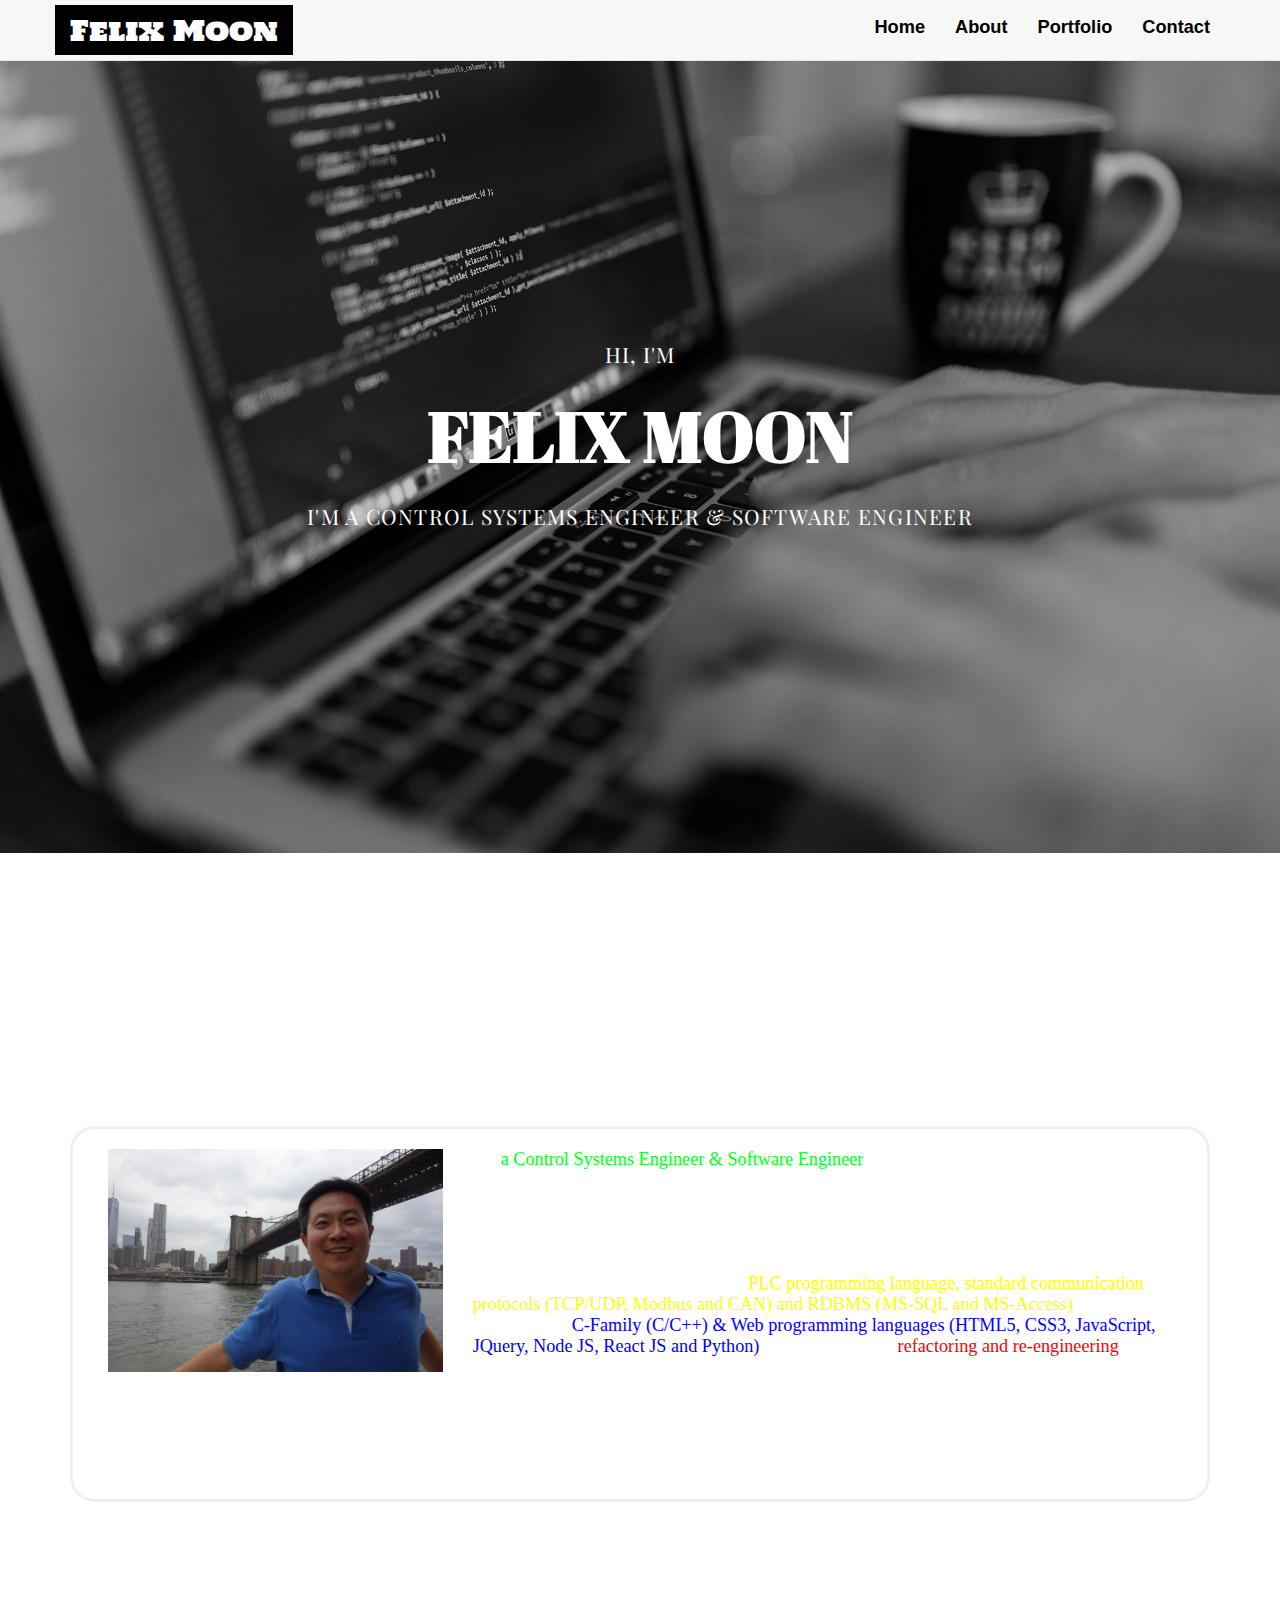
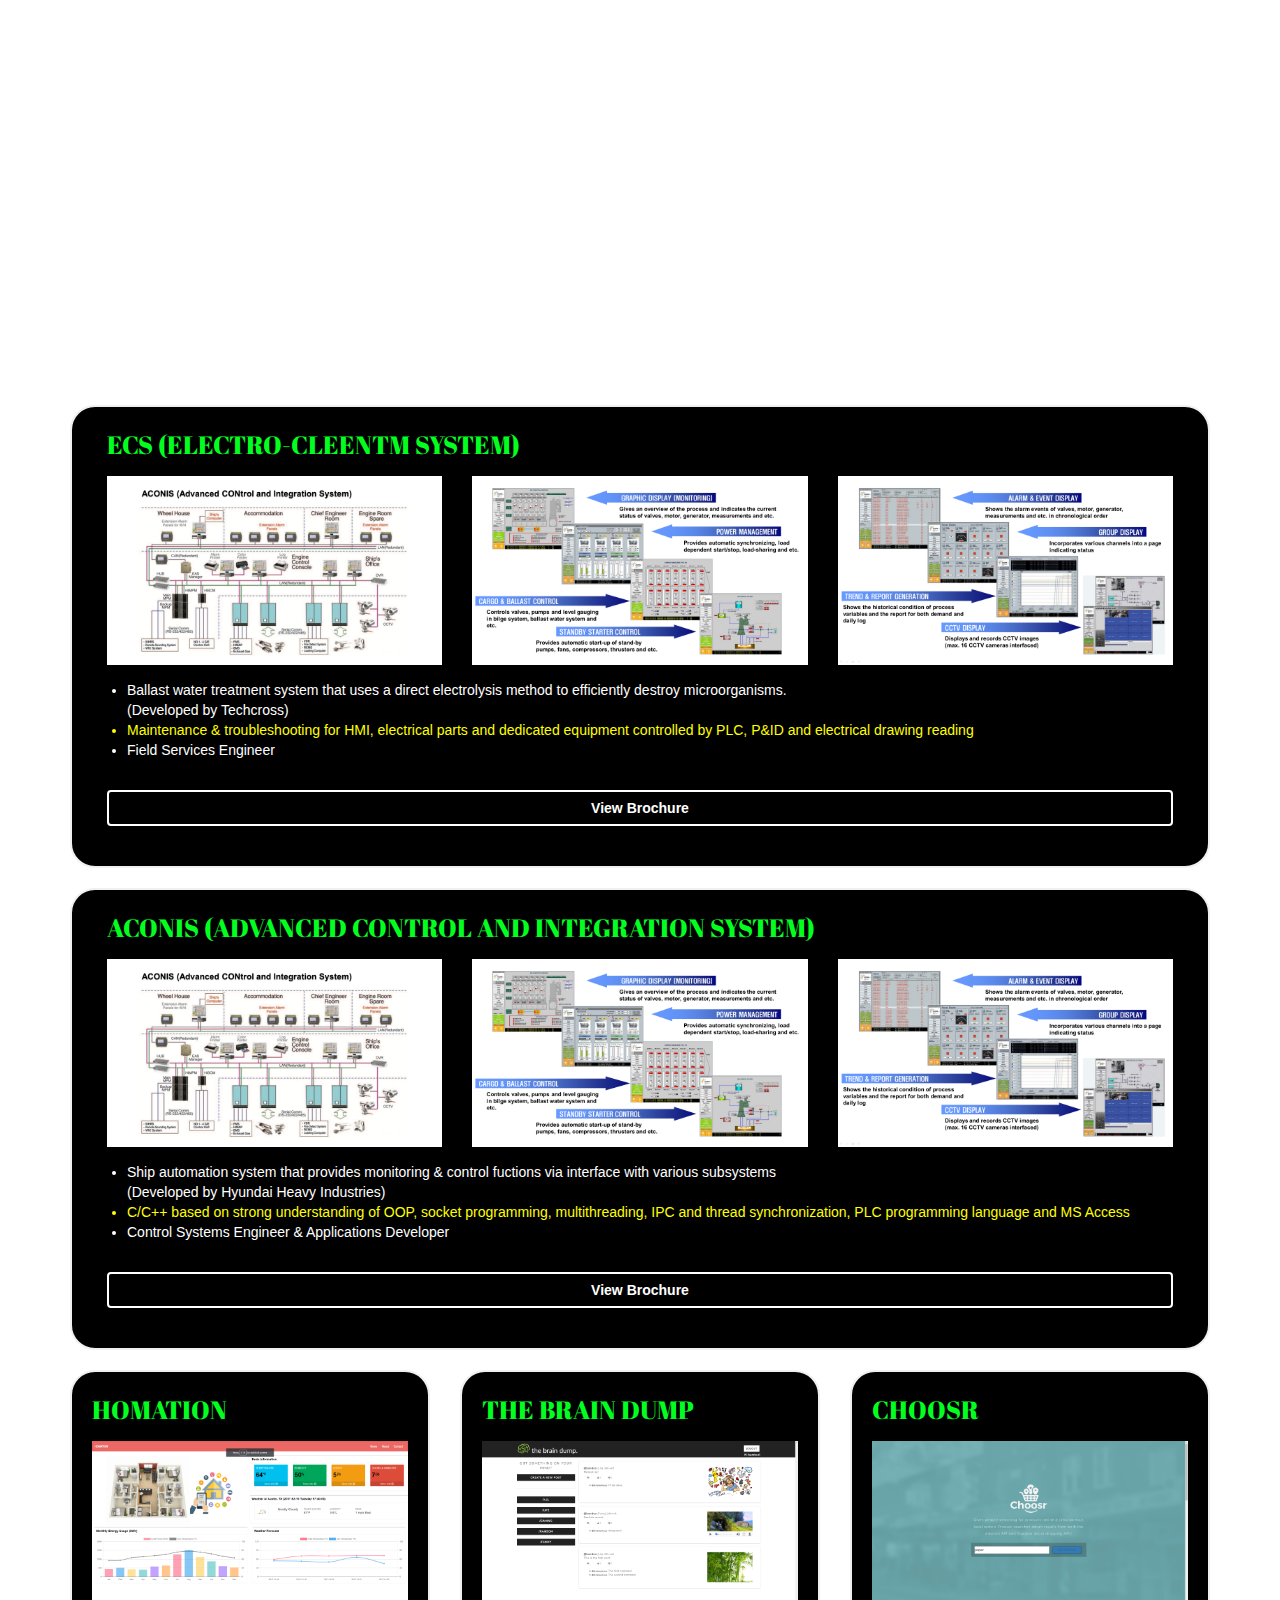
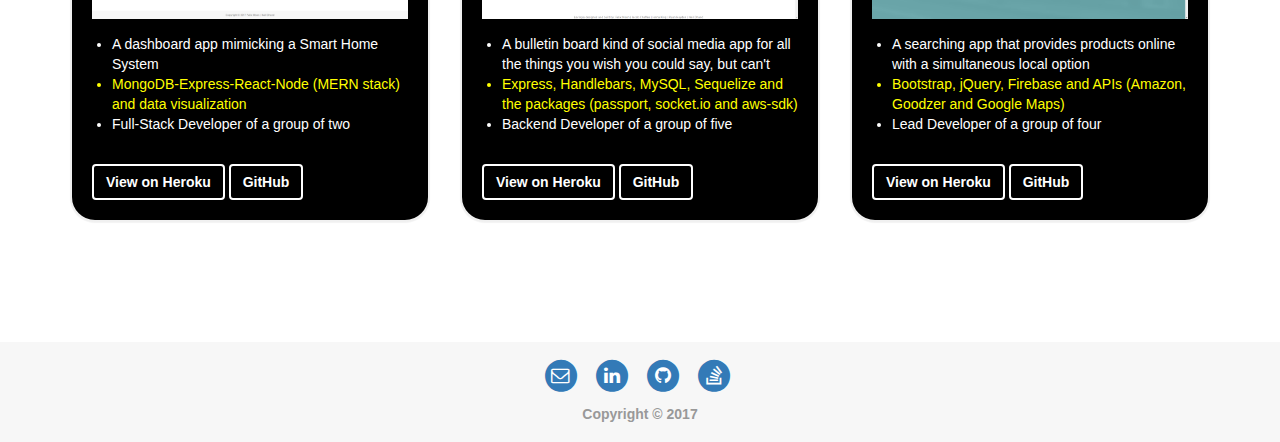
==== commit f876ca5b: "Update profile (on the way)" ====
--- a/index.html
+++ b/index.html
@@ -66,9 +66,11 @@
                             <img id="mybioimage" src="./img/fdmoon_full.jpg" alt="Portrait" width="100%">
                         </div>
                         <div class="col-md-8">
-                            <p>I'm <span style="color: #02ff20">a Control Systems Engineer &amp; Software Engineer</span> with a background in industrial automation.</p>
-                            <p>I'm able to build a sophisticated app with full database backend all the way from mockup to rollout based on adept knowledge in not only industrial automation technologies as <span style="color: blue">PLC programming language (LD, FBD, SFC, ST and IL), communication protocols (TCP/UDP, Modbus and CAN) and RDBMS (MS-SQL and MS-Access)</span> but also web technologies as <span style="color: yellow"> C/C++, HTML5, CSS3, JavaScript, JQuery, Bootstrap, Node JS, MySQL, MongoDB, Express, Handlebars JS, React JS, and Python</span>. <span style="color: #03fffb">Git</span> is my VCS of choice, but I can work in Subversion if I have to. Also, I'm good at <span style="color: red">refactoring and re-engineering</span>.</p>
-                            <p>Personally, I’m a very responsible and resourceful individual. And I'm comfortable working both on a team and independently.</p>
+                            <p>I'm <span style="color: #02ff20">a Control Systems Engineer &amp; Software Engineer</span> with solid experience of developing multi-threaded applications and carrying out field services for ship automation systems.</p>
+ 
+                            <p>I'm able to design, maintain, troubleshoot and modify all controls components and interested in the integration of legacy industrial control systems and IT solutions. I'm not only proficient in industrial automation technologies as <span style="color: yellow">PLC programming language, standard communication protocols (TCP/UDP, Modbus and CAN) and RDBMS (MS-SQL and MS-Access)</span>, but also familiar with <span style="color: blue">C-Family (C/C++) & Web programming languages (HTML5, CSS3, JavaScript, JQuery, Node JS, React JS and Python)</span>. Also, I'm good at <span style="color: red">refactoring and re-engineering</span>.</p>
+
+                            <p>Personally, I’m a very responsible and resourceful individual and looking forward to working with various industrial automation systems.</p>
                         </div>
                     </div>
                 <!-- </div> -->
@@ -82,7 +84,7 @@
                 <div class="col-md-12 mypanel" style="margin-bottom: 20px;">
                     <!-- <div class="row"> -->
                         <div class="col-md-12">
-                            <h2>ACONIS (Advanced CONtrol and Integration System)</h2>
+                            <h2>ECS (Electro-CleenTM System)</h2>
                         </div>
                     <!-- </div> -->
                     <!-- <div class="row"> -->
@@ -100,7 +102,38 @@
                         <div class="col-md-12">
                             <div class="panel panel-default mypanel-in">
                                 <ul>
-                                    <li>Ship automation system that offers the operator full integration of all control &amp; automation function in combination with various subsystems<br>(Made in Hyundai Heavy Industries Co., Ltd.)</li>
+                                    <li>Ballast water treatment system that uses a direct electrolysis method to efficiently destroy microorganisms.<br>(Developed by Techcross)</li>
+                                    <li style="color: yellow">Maintenance &amp; troubleshooting for HMI, electrical parts and dedicated equipment controlled by PLC, P&amp;ID and electrical drawing reading</li>
+                                    <li>Field Services Engineer</li>
+                                </ul>
+                                <br>
+                                <a class="btn btn-default mybutton mybutton-ex" href="https://drive.google.com/file/d/12vZjF6OUhXzO3k78d4IJ7pCUCuU4GDLA/view?usp=sharing" target="_blank" role="button">View Brochure</a>
+                            </div>
+                        </div>
+                    <!-- </div> -->
+                </div>                
+                <div class="col-md-12 mypanel" style="margin-bottom: 20px;">
+                    <!-- <div class="row"> -->
+                        <div class="col-md-12">
+                            <h2>ACONIS (Advanced CONtrol and Integration System)</h2>
+                        </div>
+                    <!-- </div> -->
+                    <!-- <div class="row"> -->
+                        <div class="col-md-4">
+                            <img src="./img/aconis-config.png" width=100%>
+                        </div>
+                        <div class="col-md-4">
+                            <img src="./img/aconis-func1.png" width=100%>
+                        </div>
+                        <div class="col-md-4">
+                            <img src="./img/aconis-func2.png" width=100%>
+                        </div>
+                    <!-- </div> -->
+                    <!-- <div class="row"> -->
+                        <div class="col-md-12">
+                            <div class="panel panel-default mypanel-in">
+                                <ul>
+                                    <li>Ship automation system that provides monitoring &amp; control fuctions via interface with various subsystems<br>(Developed by Hyundai Heavy Industries)</li>
                                     <li style="color: yellow">C/C++ based on strong understanding of OOP, socket programming, multithreading, IPC and thread synchronization, PLC programming language and MS Access</li>
                                     <li>Control Systems Engineer &amp; Applications Developer</li>
                                 </ul>
@@ -111,6 +144,38 @@
                     <!-- </div> -->
                 </div>
                 <div class="row">
+                    <div class="col-md-4">
+                        <div class="panel panel-default mypanel">
+                            <h2>Homation</h2>
+                            <a href="https://homation-project.herokuapp.com/" target="_blank">
+                                <img src="./img/homation.png" width=100%>
+                            </a>
+                            <ul>
+                                <li>A dashboard app mimicking a Smart Home System<br></li>
+                                <li style="color: yellow">MongoDB-Express-React-Node (MERN stack) and data visualization</li>
+                                <li>Full-Stack Developer of a group of two</li>
+                            </ul>
+                            <br>
+                            <a class="btn btn-default mybutton" href="https://homation-project.herokuapp.com/" target="_blank" role="button">View on Heroku</a>
+                            <a class="btn btn-default mybutton" href="https://github.com/fdmoon/Homation" target="_blank" role="button">GitHub</a>
+                        </div>                            
+                    </div>
+                    <div class="col-md-4">
+                        <div class="panel panel-default mypanel">
+                            <h2>The Brain Dump</h2>
+                            <a href="https://the-brain-dump.herokuapp.com/" target="_blank">
+                                <img src="./img/the-brain-dump.png" width=100%>
+                            </a>
+                            <ul>
+                                <li>A bulletin board kind of social media app for all the things you wish you could say, but can't</li>
+                                <li style="color: yellow">Express, Handlebars, MySQL, Sequelize and the packages (passport, socket.io and aws-sdk)</li>
+                                <li>Backend Developer of a group of five</li>
+                            </ul>
+                            <br>
+                            <a class="btn btn-default mybutton" href="https://the-brain-dump.herokuapp.com/" target="_blank" role="button">View on Heroku</a>
+                            <a class="btn btn-default mybutton" href="https://github.com/fdmoon/TheBrainDump" target="_blank" role="button">GitHub</a>
+                        </div>
+                    </div>
                     <div class="col-md-4">
                         <div class="panel panel-default mypanel">
                             <h2>Choosr</h2>
@@ -125,89 +190,7 @@
                             <br>
                             <a class="btn btn-default mybutton" href="https://choosr-project-teamfour.herokuapp.com/" target="_blank" role="button">View on Heroku</a>
                             <a class="btn btn-default mybutton" href="https://github.com/fdmoon/project1" target="_blank" role="button">GitHub</a>
-                        </div>
-                    </div>
-                    <div class="col-md-4">
-                        <div class="panel panel-default mypanel">
-                            <h2>Eat-Da-Burger</h2>
-                            <a href="https://eat-da-burger-sequel.herokuapp.com/" target="_blank">
-                                <img src="./img/eat-da-burger.png" width=100%>
-                            </a>                            
-                            <ul>
-                                <li>A restaurant app that lets users input the names of burgers they'd like to eat</li>
-                                <li style="color: yellow">Node, Express, Handlebars, MySQL and Sequelize</li>
-                                <li>Sole Developer</li>
-                            </ul>
-                            <br>
-                            <a class="btn btn-default mybutton" href="https://eat-da-burger-sequel.herokuapp.com/" target="_blank" role="button">View on Heroku</a>
-                            <a class="btn btn-default mybutton" href="https://github.com/fdmoon/Eat-Da-Burger/tree/sequelize" target="_blank" role="button">GitHub</a>
-                        </div>
-                    </div>
-                    <div class="col-md-4">
-                        <div class="panel panel-default mypanel">
-                            <h2>The Brain Dump</h2>
-                            <a href="https://the-brain-dump.herokuapp.com/" target="_blank">
-                                <img src="./img/the-brain-dump.png" width=100%>
-                            </a>
-                            <ul>
-                                <li>A bulletin board kind of social media app for all the things you wish you could say, but can't</li>
-                                <li style="color: yellow">Express, Handlebars, MySQL, Sequelize and the packages (passport, socket.io and aws-sdk)</li>
-                                <li>Backend Developer of a group of five</li>
-                            </ul>
-                            <br>
-                            <a class="btn btn-default mybutton" href="https://the-brain-dump.herokuapp.com/" target="_blank" role="button">View on Heroku</a>
-                            <a class="btn btn-default mybutton" href="https://github.com/fdmoon/TheBrainDump" target="_blank" role="button">GitHub</a>
-                        </div>
-                    </div>
-                </div>
-                <div class="row">
-                    <div class="col-md-4">
-                        <div class="panel panel-default mypanel">   
-                            <h2>Austin News Scraper</h2>
-                            <a href="https://austin-news-scraper.herokuapp.com/" target="_blank">
-                                <img src="./img/austin-news-scraper.png" width=100%>
-                            </a>
-                            <ul>
-                                <li>A web app that lets users view and leave comments on the latest news</li>
-                                <li style="color: yellow">Express, Handlebars, MongoDB and the relevant packages (mongoose and cheerio)</li>
-                                <li>Sole Developer</li>
-                            </ul>
-                            <br>
-                            <a class="btn btn-default mybutton" href="https://austin-news-scraper.herokuapp.com/" target="_blank" role="button">View on Heroku</a>
-                            <a class="btn btn-default mybutton" href="https://github.com/fdmoon/AustinNewsScraper" target="_blank" role="button">GitHub</a>
-                        </div>
-                    </div>
-                    <div class="col-md-4">
-                        <div class="panel panel-default mypanel"> 
-                            <h2>Dog Clicky Game</h2>
-                            <a href="https://dog-clicky-game.herokuapp.com/" target="_blank">
-                                <img src="./img/dog-clicky-game.png" width=100%>
-                            </a>
-                            <ul>
-                                <li>A memory game that allows to click on an image only once</li>
-                                <li style="color: yellow">React with components that manage component state and respond to user events</li>
-                                <li>Sole Developer</li>
-                            </ul>
-                            <br>
-                            <a class="btn btn-default mybutton" href="https://dog-clicky-game.herokuapp.com/" target="_blank" role="button">View on Heroku</a>
-                            <a class="btn btn-default mybutton" href="https://github.com/fdmoon/dog-clicky-game" target="_blank" role="button">GitHub</a>
-                        </div>
-                    </div>
-                    <div class="col-md-4">
-                        <div class="panel panel-default mypanel">
-                            <h2>Homation</h2>
-                            <a href="https://homation-project.herokuapp.com/" target="_blank">
-                                <img src="./img/homation.png" width=100%>
-                            </a>
-                            <ul>
-                                <li>A dashboard app mimicking a Smart Home System<br></li>
-                                <li style="color: yellow">MongoDB-Express-React-Node (MERN stack) and data visualization</li>
-                                <li>Full-Stack Developer of a group of two</li>
-                            </ul>
-                            <br>
-                            <a class="btn btn-default mybutton" href="https://homation-project.herokuapp.com/" target="_blank" role="button">View on Heroku</a>
-                            <a class="btn btn-default mybutton" href="https://github.com/fdmoon/Homation" target="_blank" role="button">GitHub</a>
-                        </div>
+                        </div>                        
                     </div>
                 </div>
             </div>
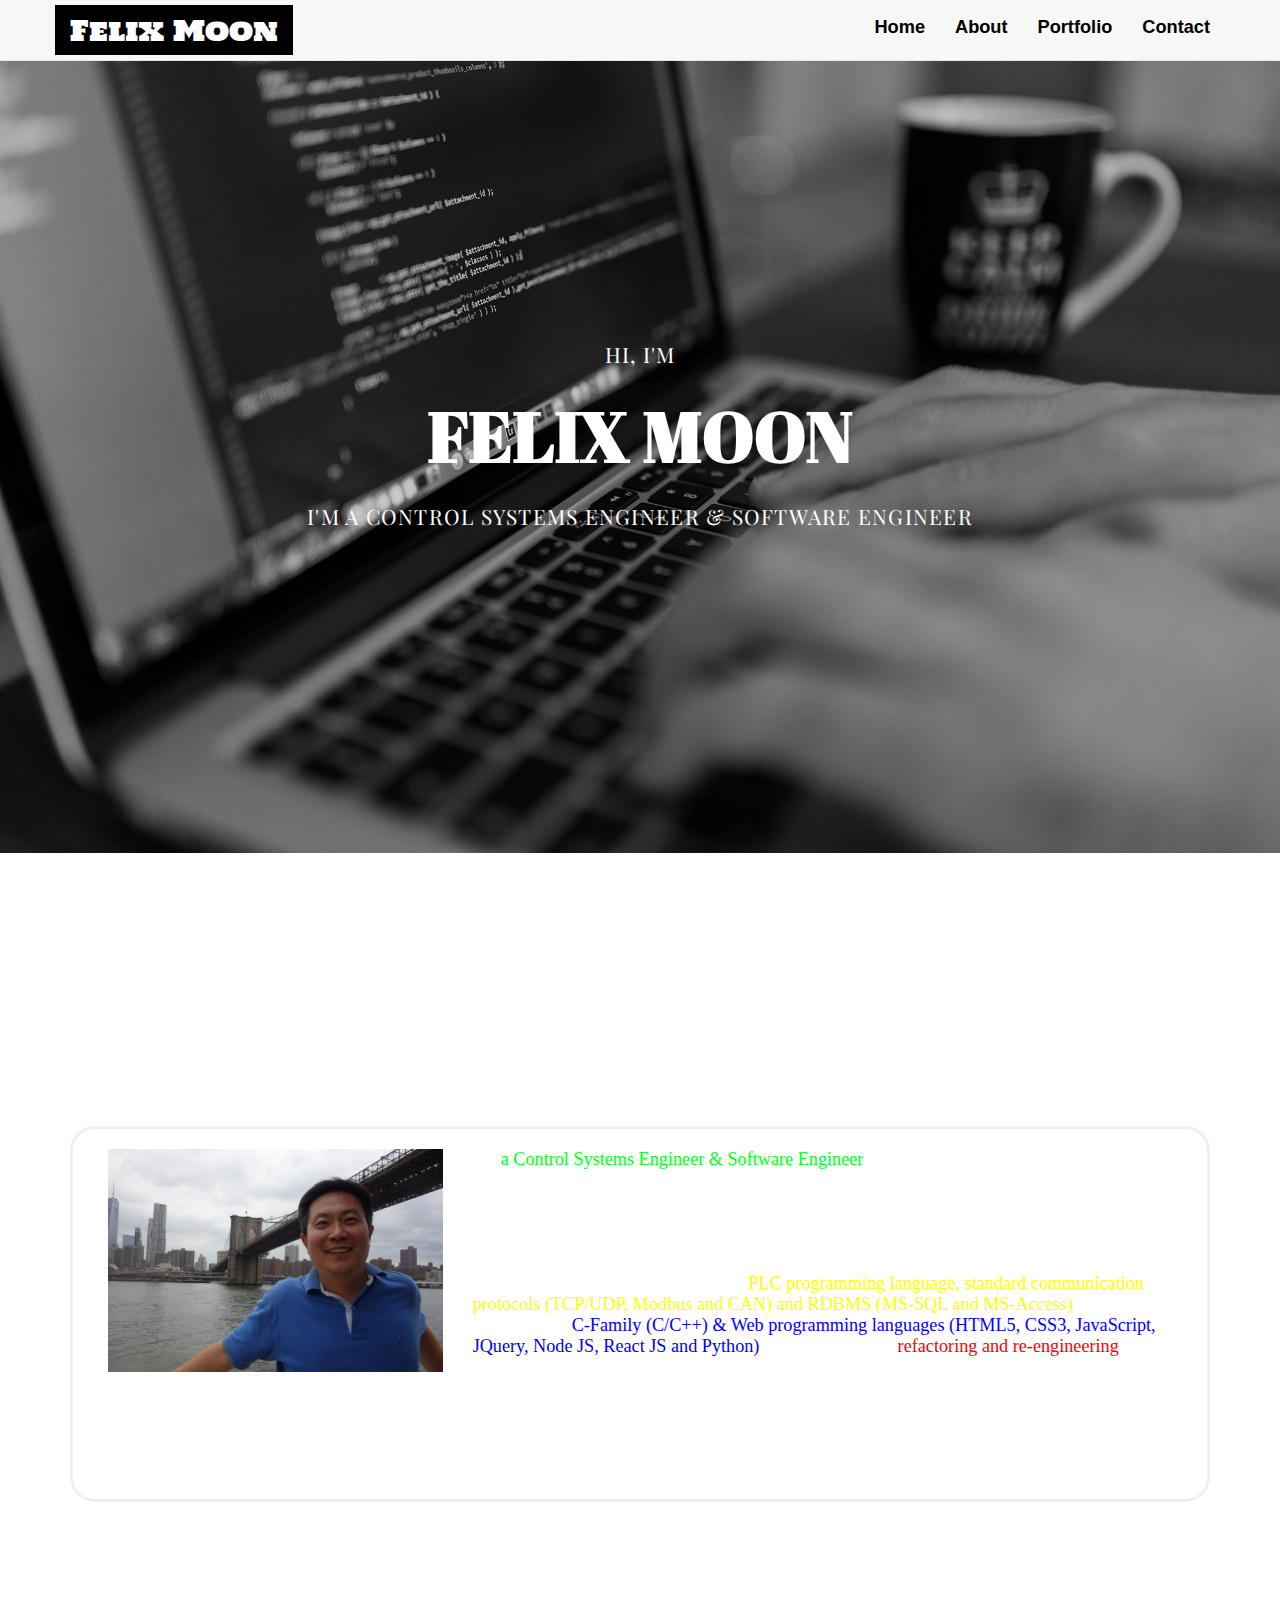
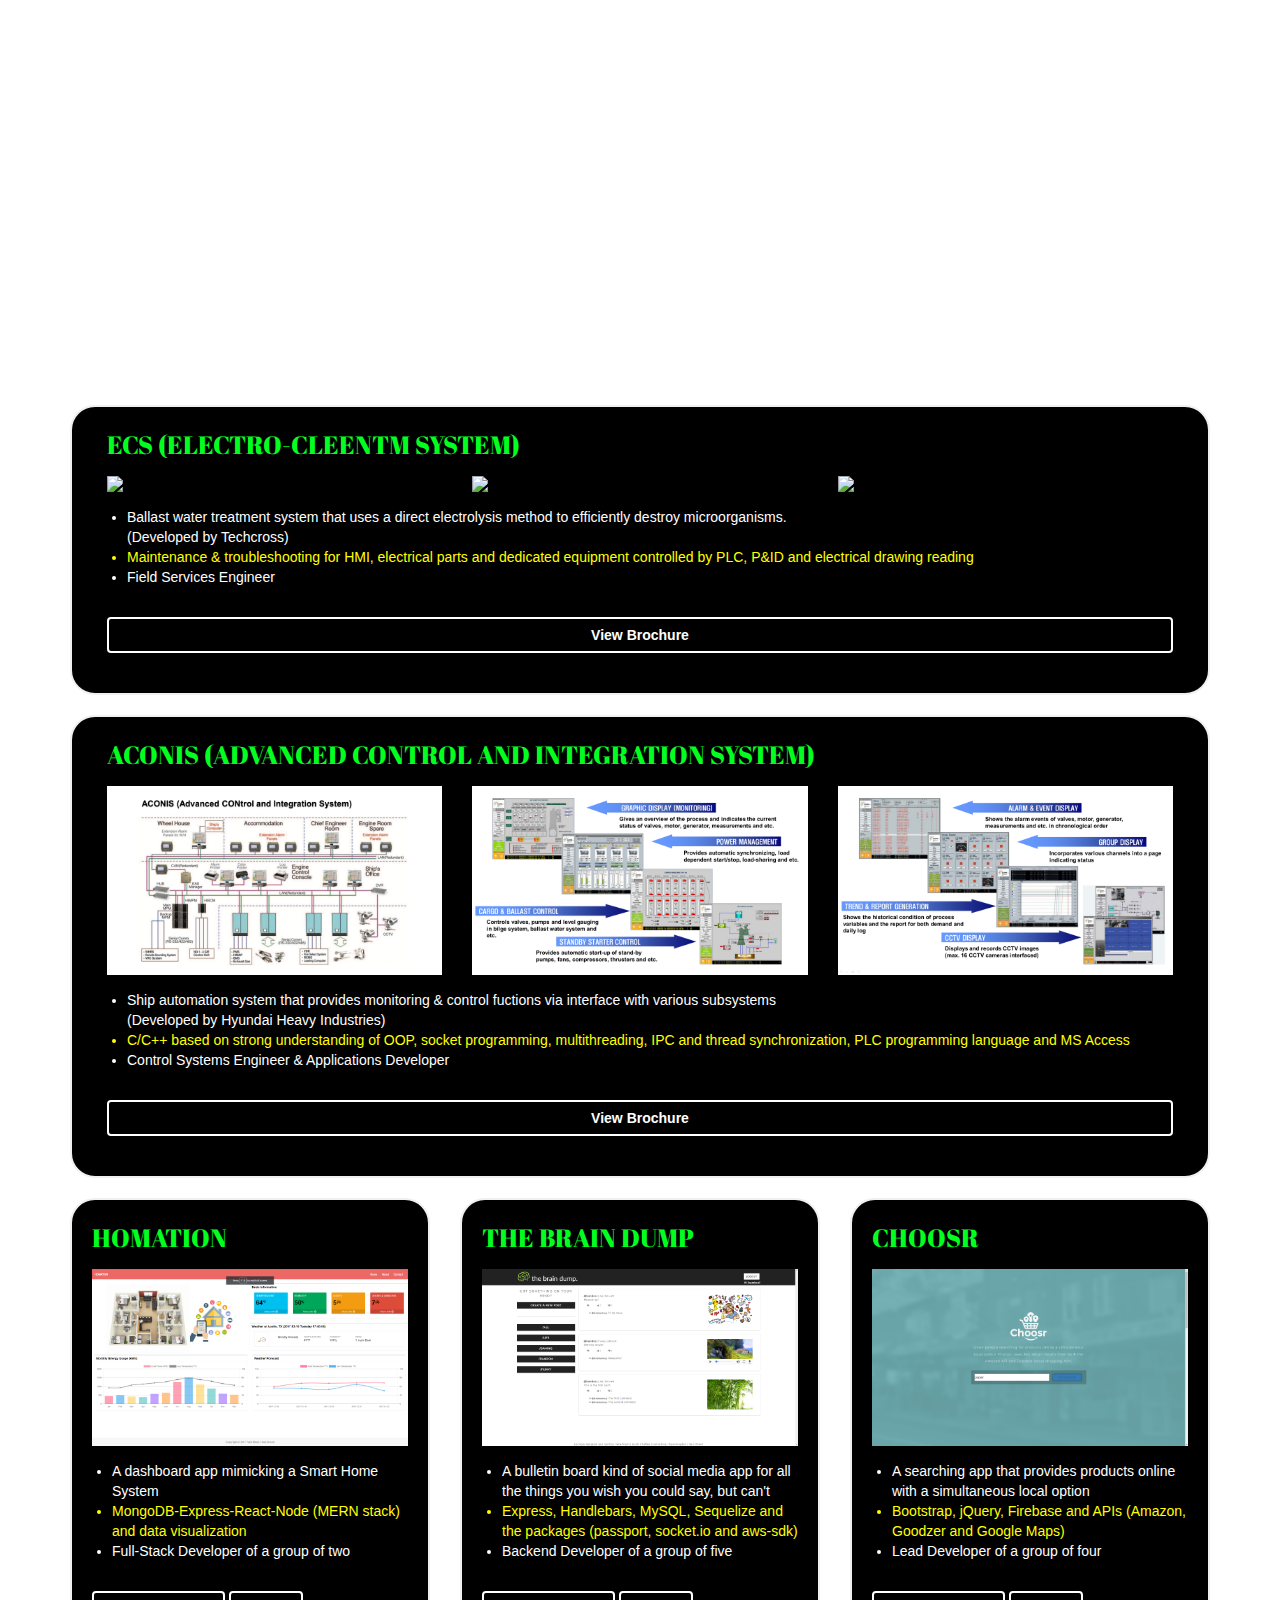
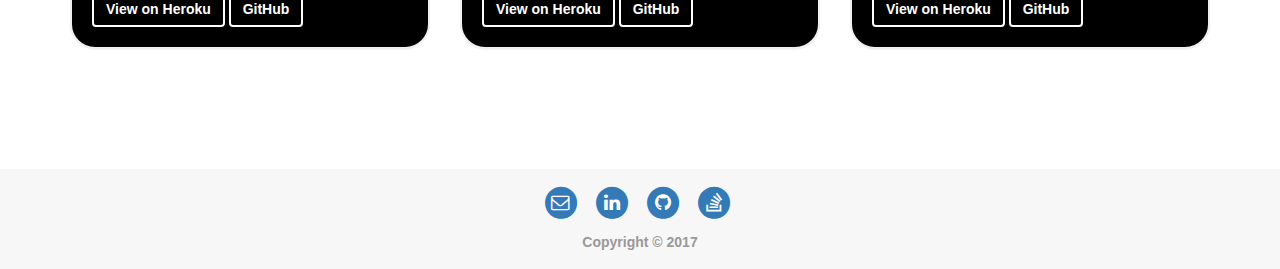
==== commit 638845f7: "Update profile (on the way)" ====
--- a/index.html
+++ b/index.html
@@ -89,13 +89,13 @@
                     <!-- </div> -->
                     <!-- <div class="row"> -->
                         <div class="col-md-4">
-                            <img src="./img/aconis-config.png" width=100%>
-                        </div>
-                        <div class="col-md-4">
-                            <img src="./img/aconis-func1.png" width=100%>
-                        </div>
-                        <div class="col-md-4">
-                            <img src="./img/aconis-func2.png" width=100%>
+                            <img src="./img/ecs-operation.png" width=100%>
+                        </div>
+                        <div class="col-md-4">
+                            <img src="./img/ecs-equipment.png" width=100%>
+                        </div>
+                        <div class="col-md-4">
+                            <img src="./img/ecs-hmiview.png" width=100%>
                         </div>
                     <!-- </div> -->
                     <!-- <div class="row"> -->
@@ -107,7 +107,7 @@
                                     <li>Field Services Engineer</li>
                                 </ul>
                                 <br>
-                                <a class="btn btn-default mybutton mybutton-ex" href="https://drive.google.com/file/d/12vZjF6OUhXzO3k78d4IJ7pCUCuU4GDLA/view?usp=sharing" target="_blank" role="button">View Brochure</a>
+                                <a class="btn btn-default mybutton mybutton-ex" href="https://drive.google.com/file/d/1AnboJgHYBpYRb8umOdOreFRWPjhpMiMD/view?usp=sharing" target="_blank" role="button">View Brochure</a>
                             </div>
                         </div>
                     <!-- </div> -->
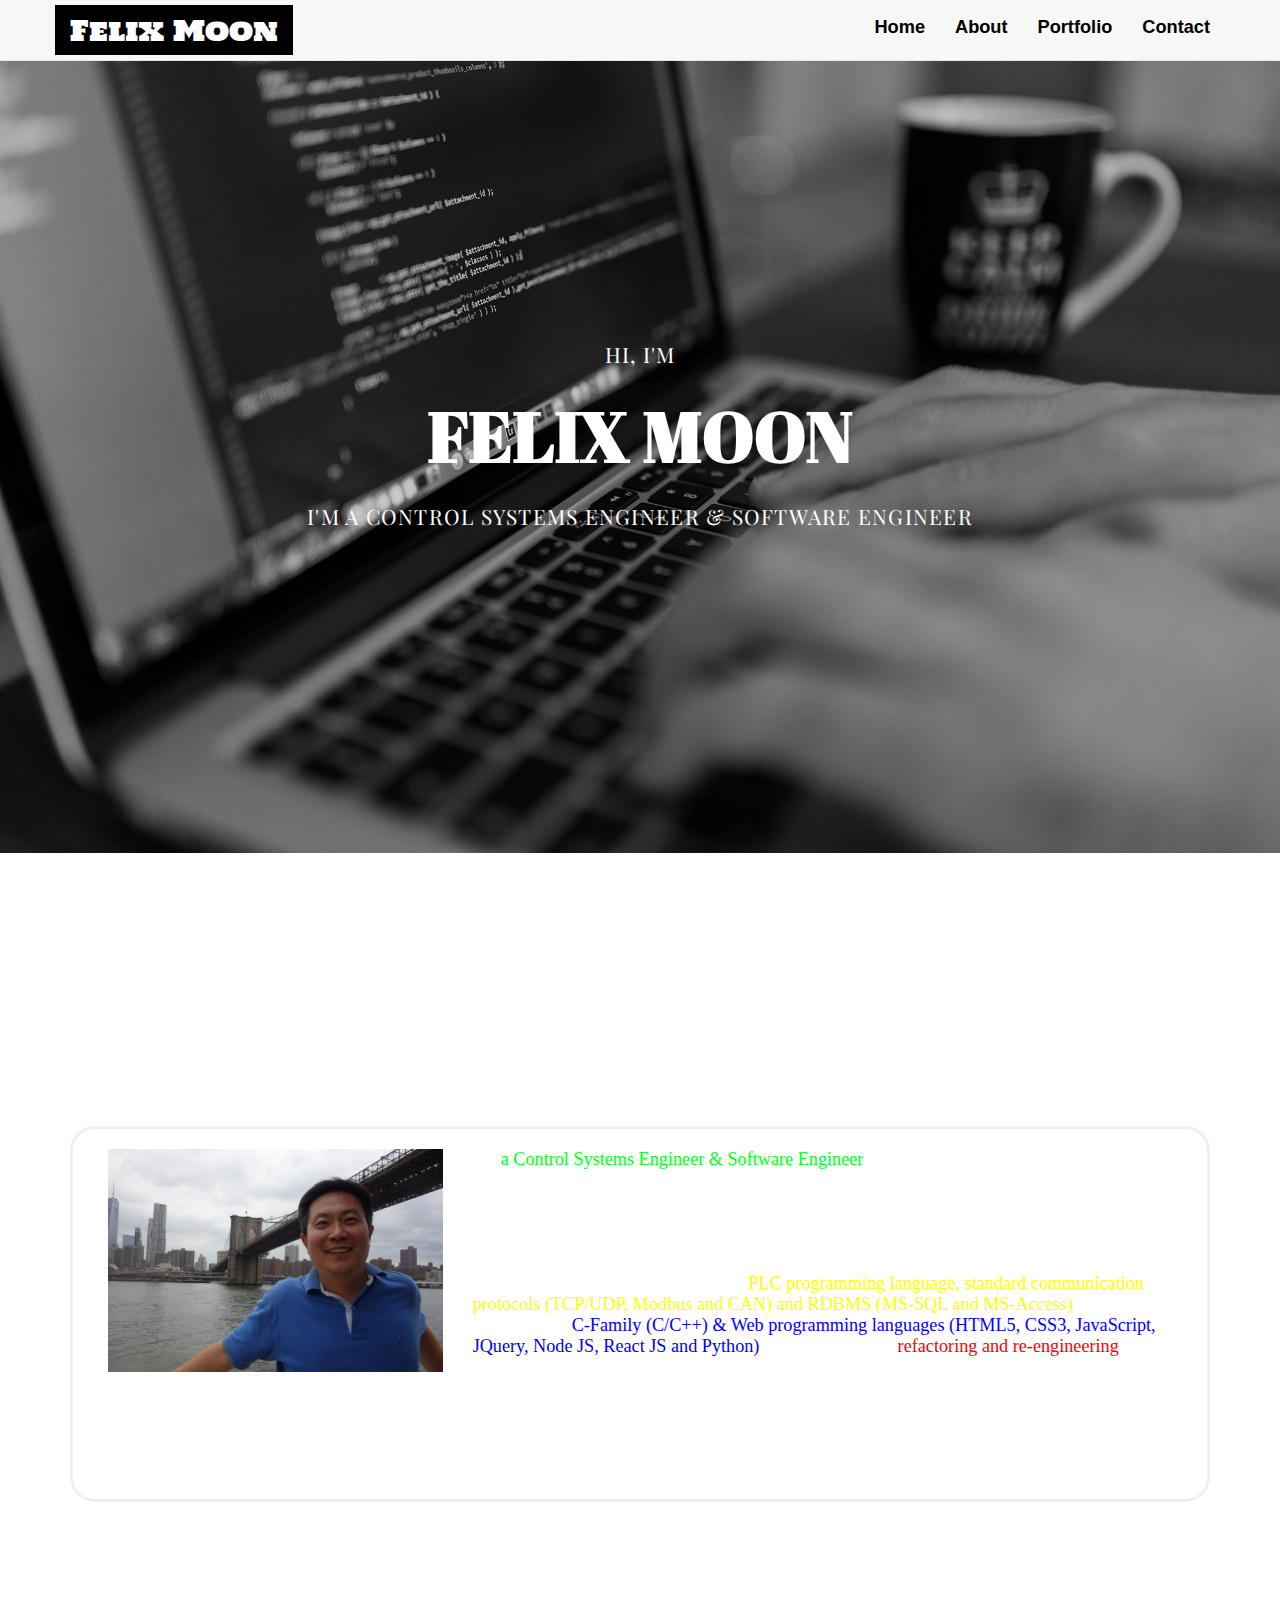
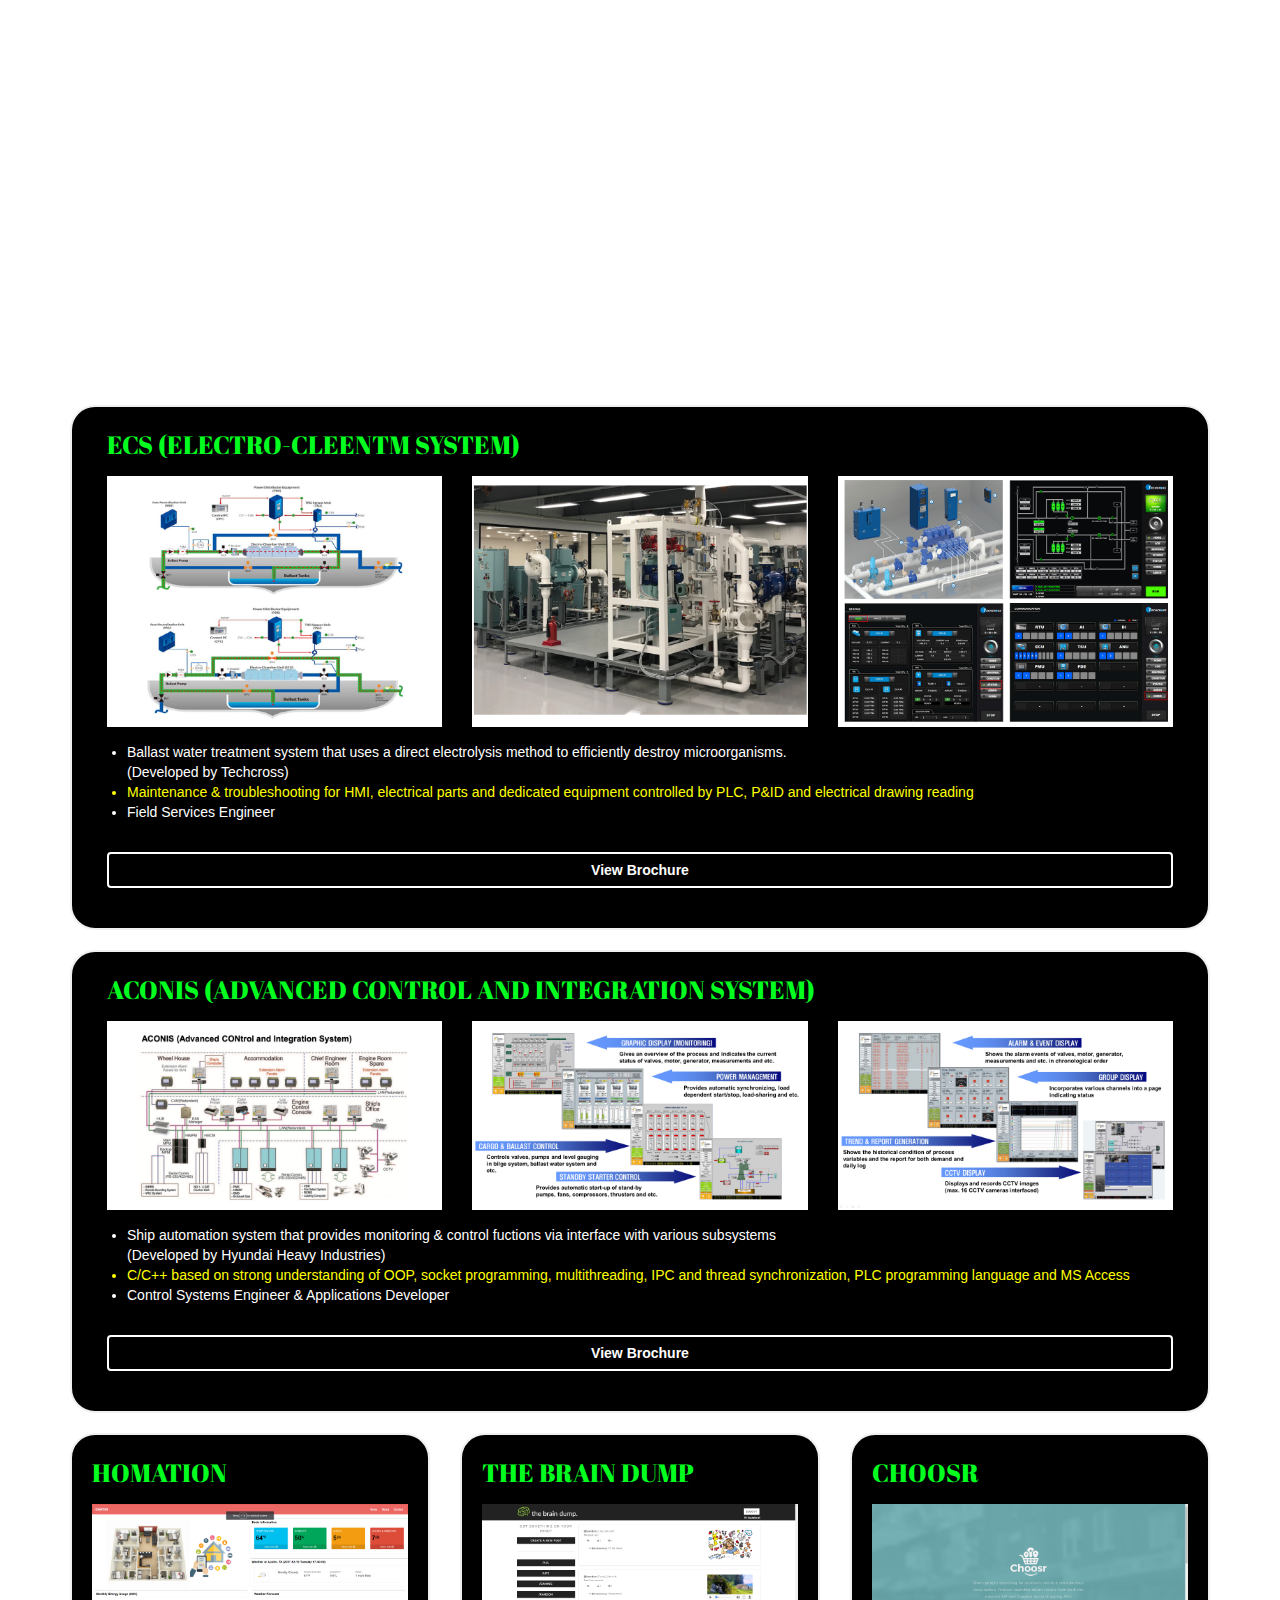
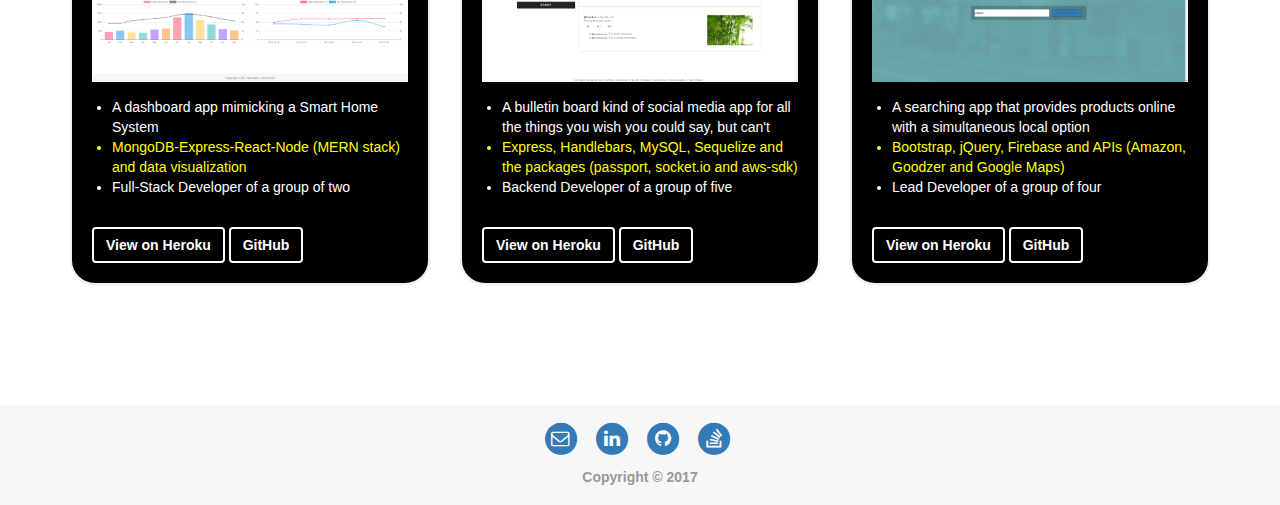
==== commit 30f8d28e: "Update profile (on the way)" ====
--- a/index.html
+++ b/index.html
@@ -89,13 +89,13 @@
                     <!-- </div> -->
                     <!-- <div class="row"> -->
                         <div class="col-md-4">
-                            <img src="./img/ecs-operation.png" width=100%>
-                        </div>
-                        <div class="col-md-4">
-                            <img src="./img/ecs-equipment.png" width=100%>
-                        </div>
-                        <div class="col-md-4">
-                            <img src="./img/ecs-hmiview.png" width=100%>
+                            <img src="./img/ecs-operation.PNG" width=100%>
+                        </div>
+                        <div class="col-md-4">
+                            <img src="./img/ecs-equipment.PNG" width=100%>
+                        </div>
+                        <div class="col-md-4">
+                            <img src="./img/ecs-hmiview.PNG" width=100%>
                         </div>
                     <!-- </div> -->
                     <!-- <div class="row"> -->
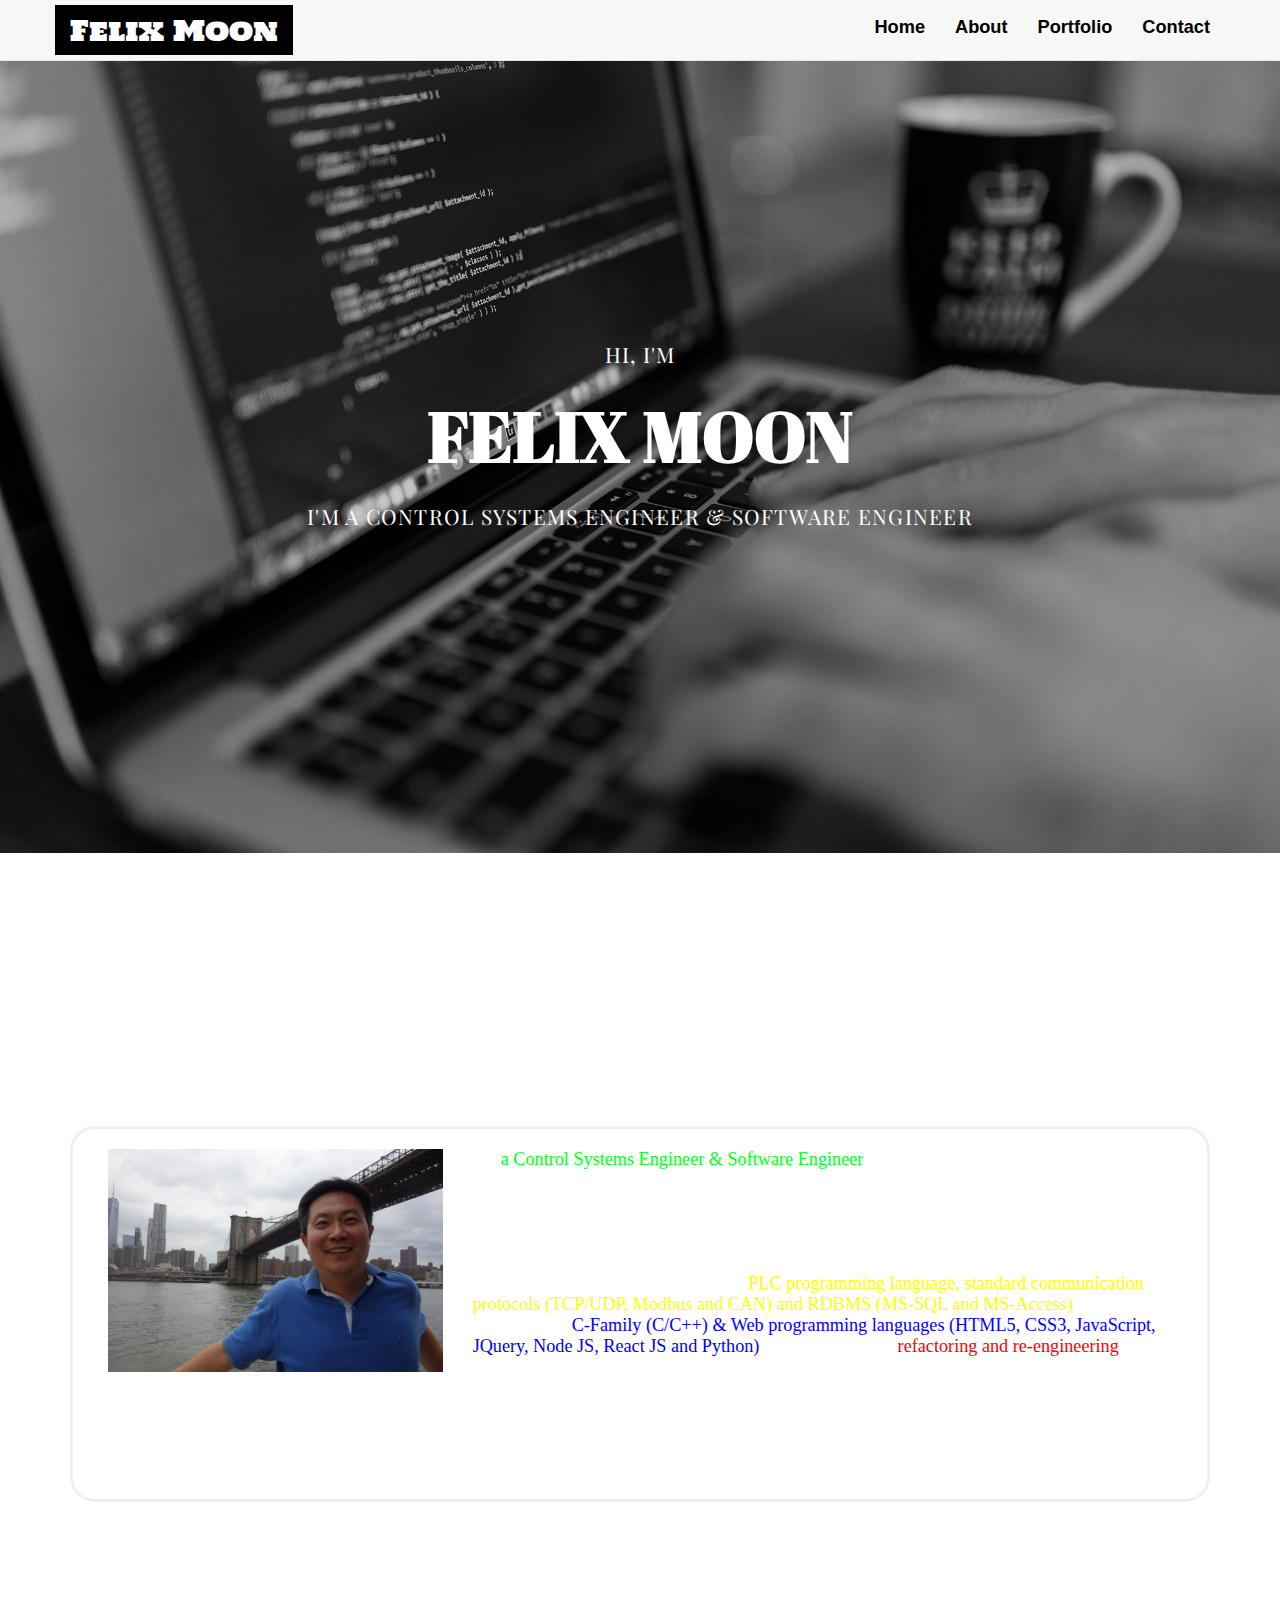
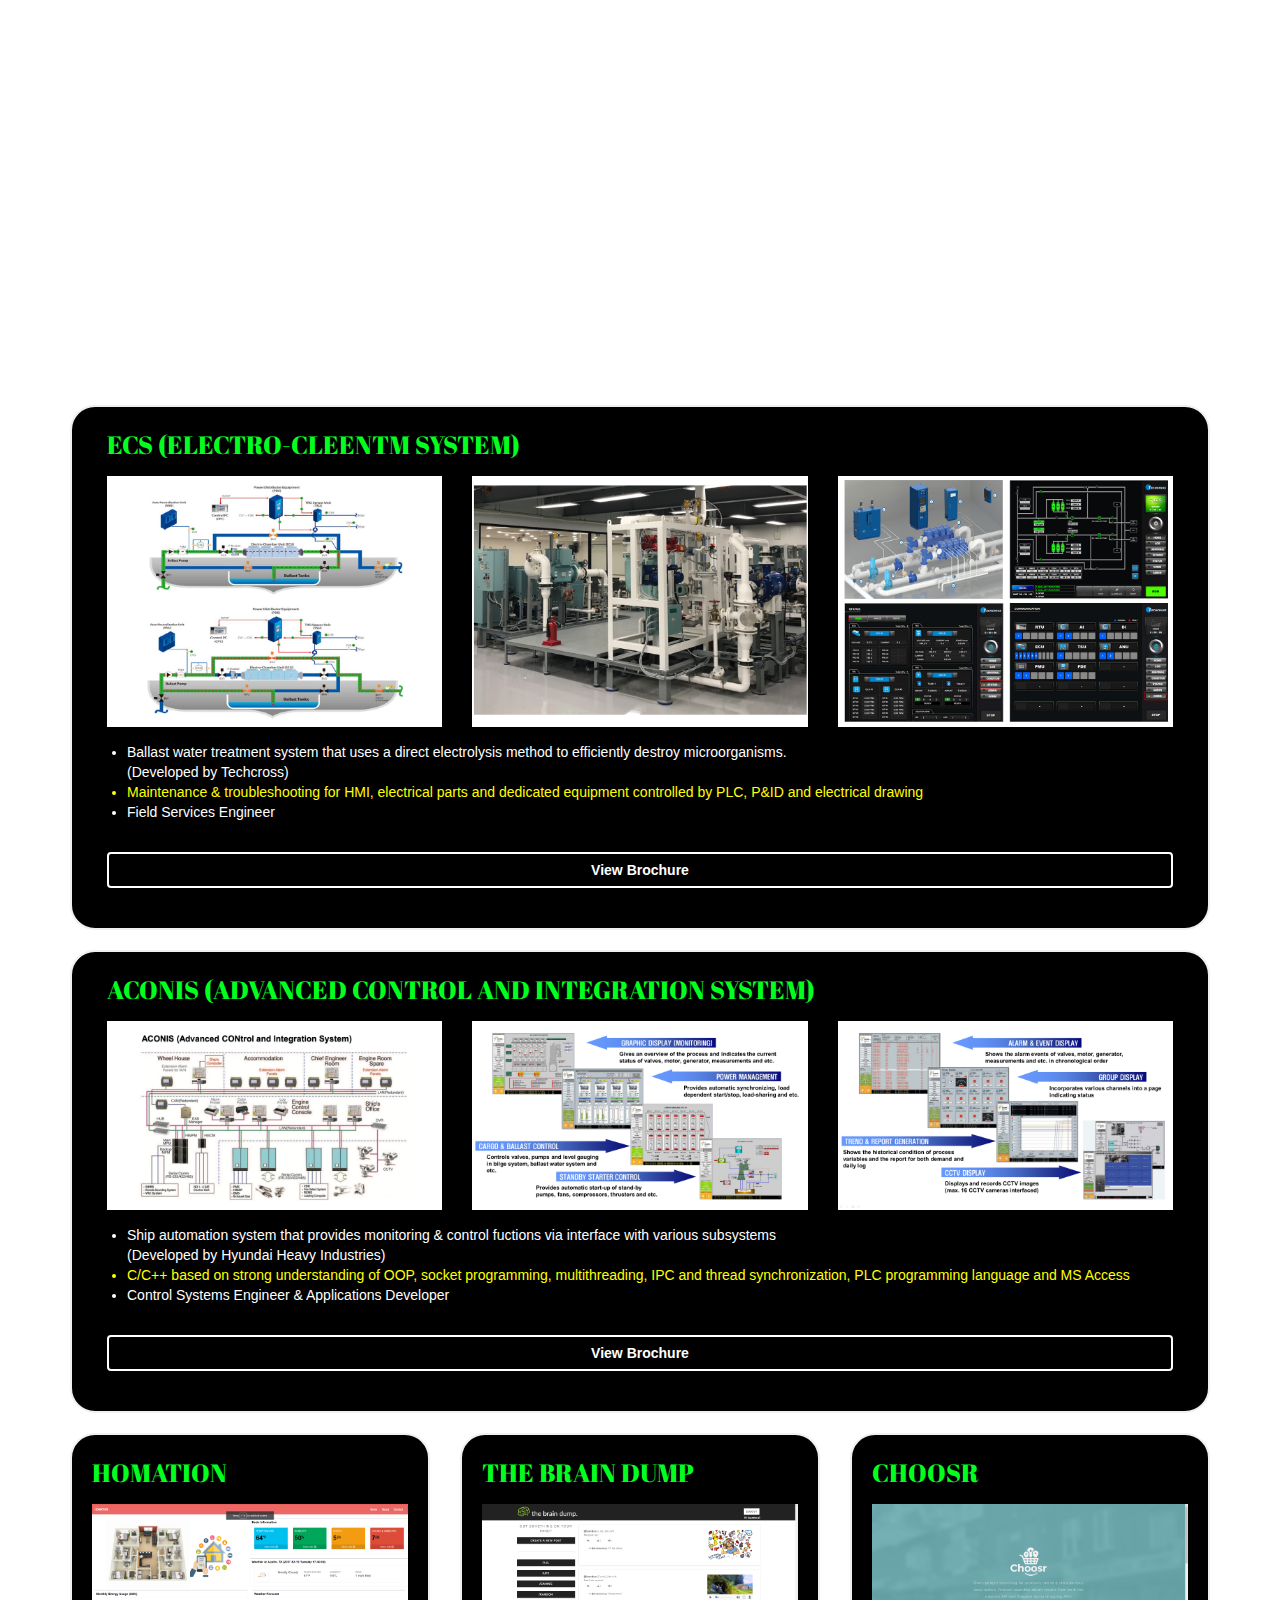
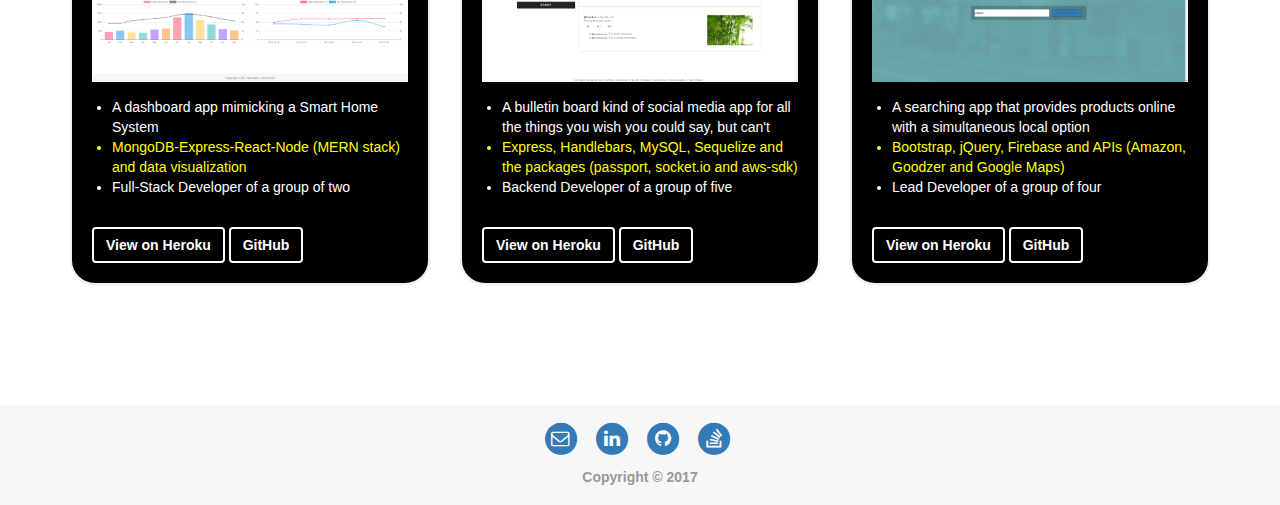
==== commit 43437848: "Update profile (on the way)" ====
--- a/index.html
+++ b/index.html
@@ -103,7 +103,7 @@
                             <div class="panel panel-default mypanel-in">
                                 <ul>
                                     <li>Ballast water treatment system that uses a direct electrolysis method to efficiently destroy microorganisms.<br>(Developed by Techcross)</li>
-                                    <li style="color: yellow">Maintenance &amp; troubleshooting for HMI, electrical parts and dedicated equipment controlled by PLC, P&amp;ID and electrical drawing reading</li>
+                                    <li style="color: yellow">Maintenance &amp; troubleshooting for HMI, electrical parts and dedicated equipment controlled by PLC, P&amp;ID and electrical drawing</li>
                                     <li>Field Services Engineer</li>
                                 </ul>
                                 <br>
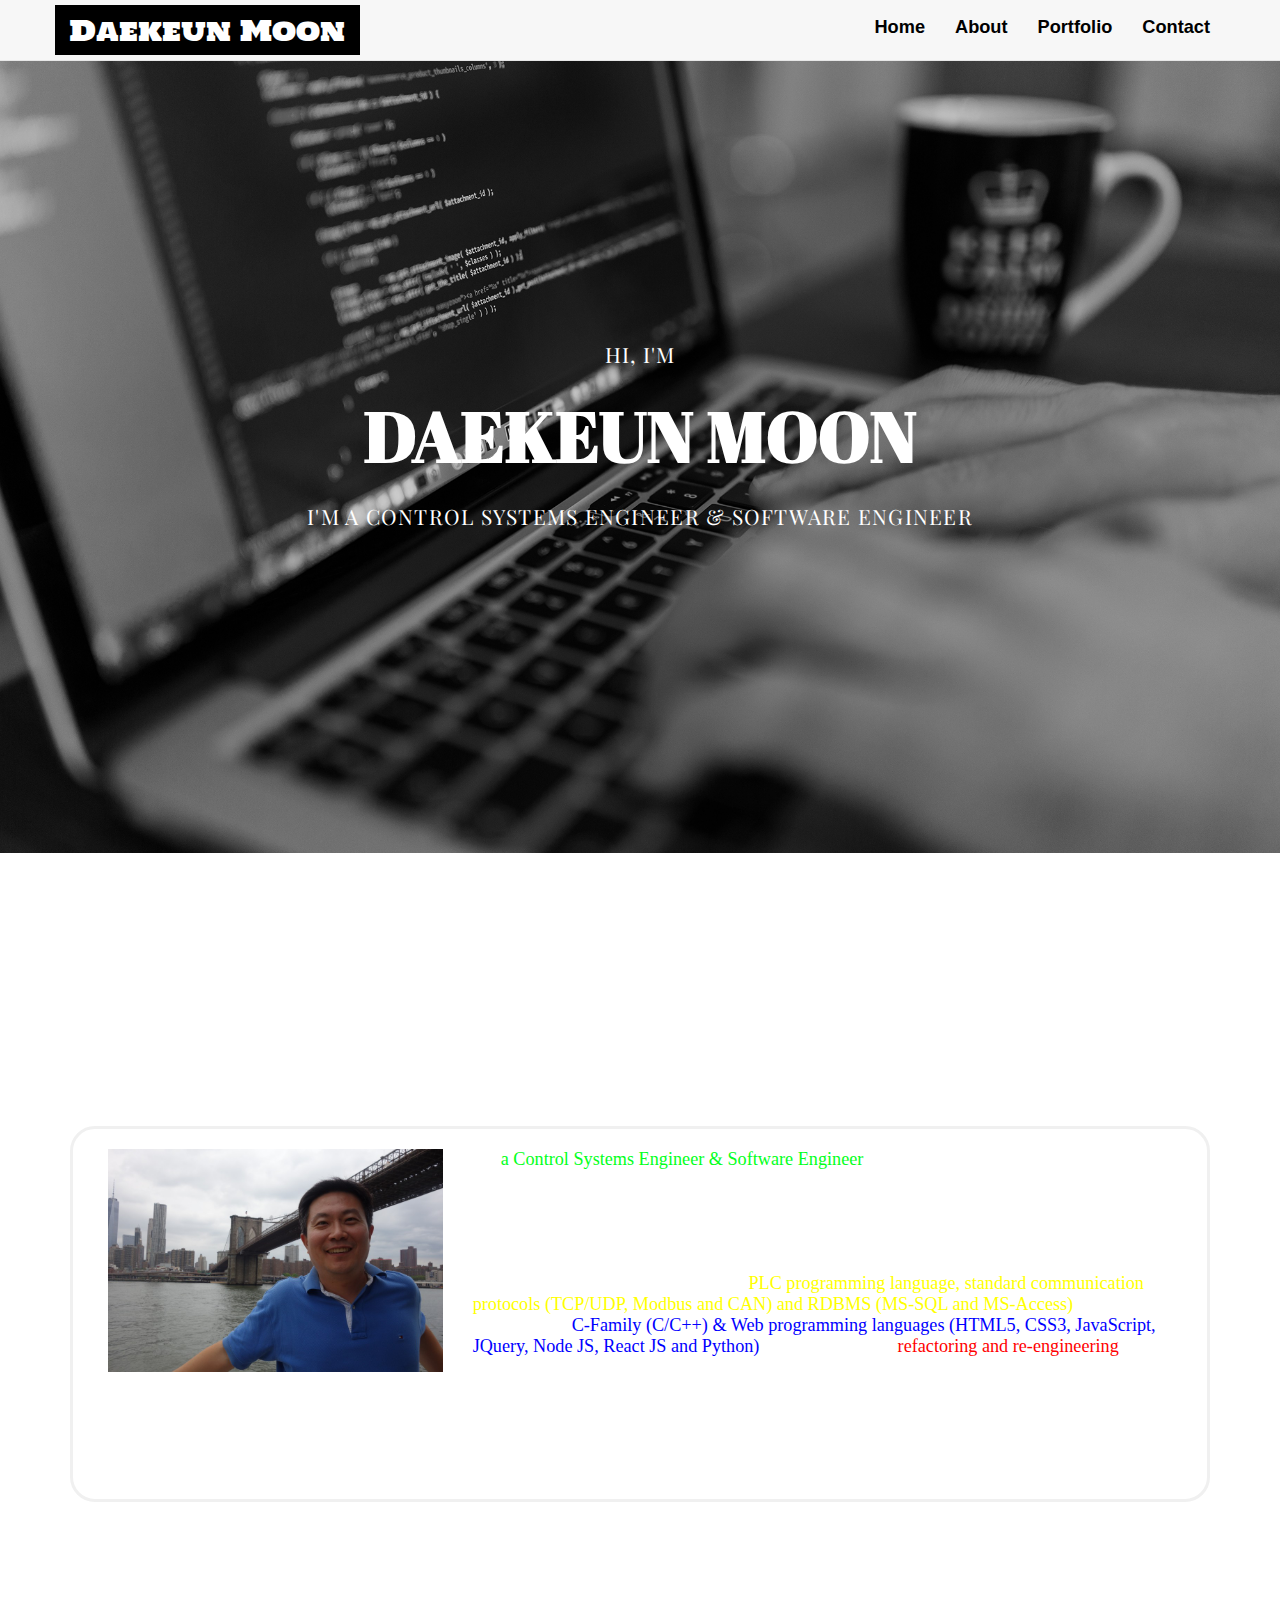
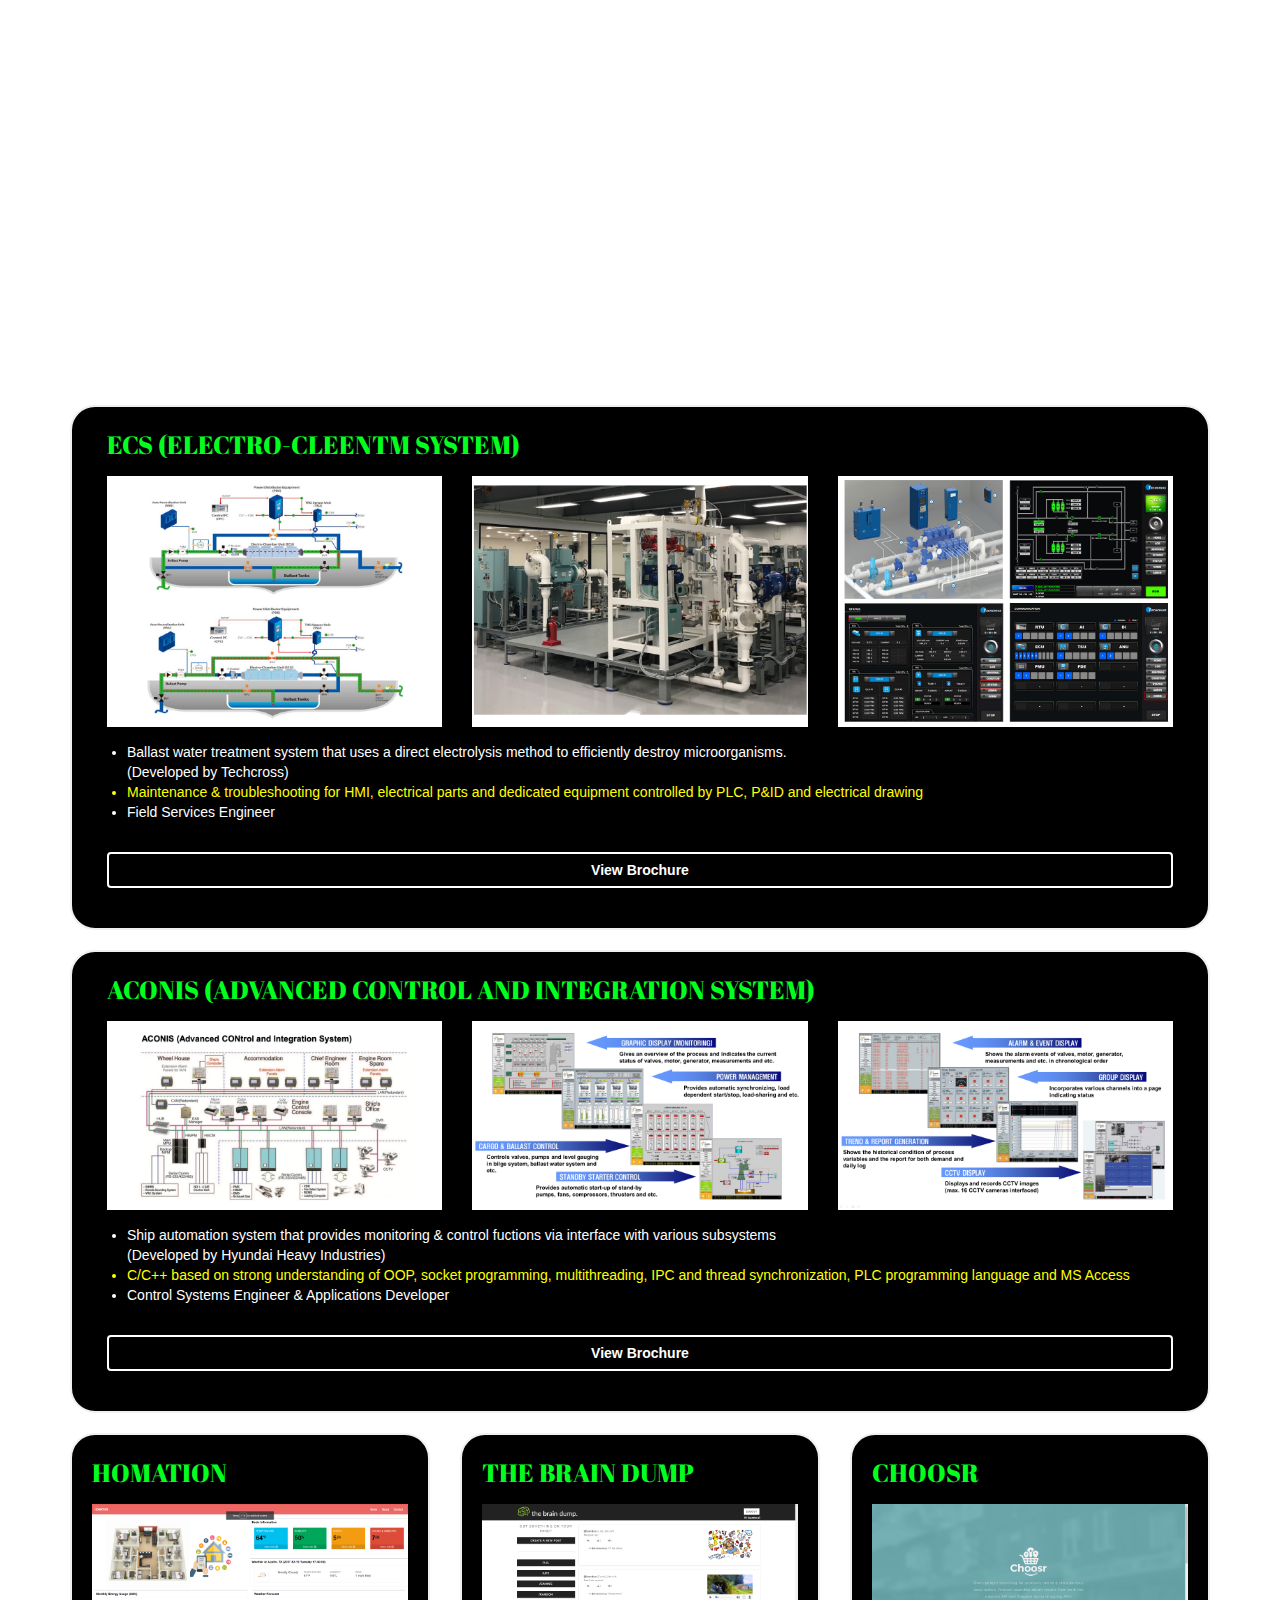
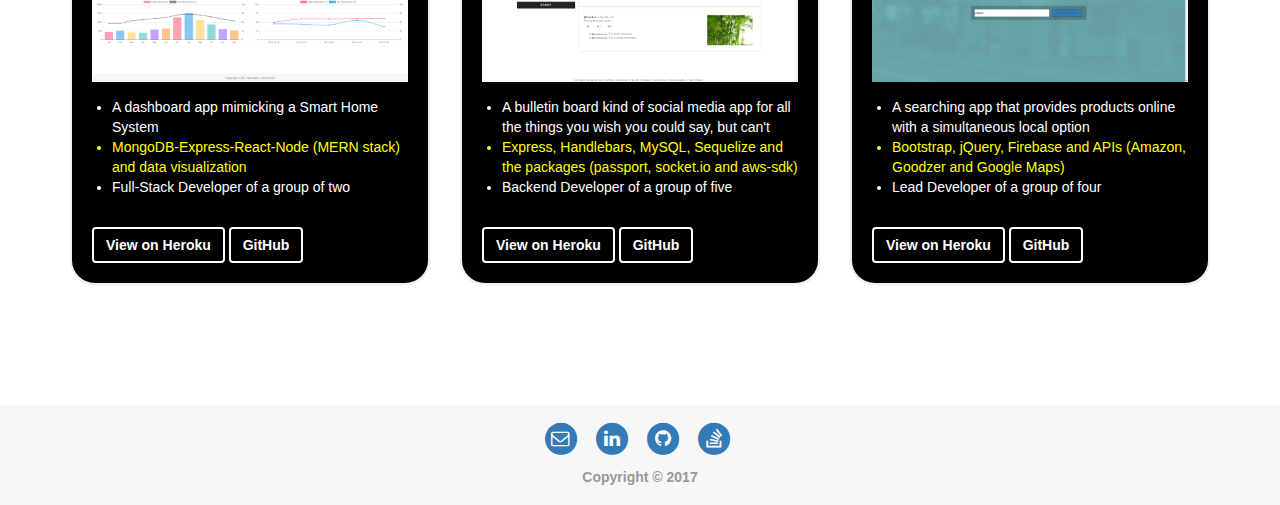
==== commit b07bb107: "Changed first name" ====
--- a/index.html
+++ b/index.html
@@ -5,7 +5,7 @@
     <meta charset="utf-8">
     <meta name="viewport" content="width=device-width, initial-scale=1.0">
 
-    <title>Felix Moon</title>
+    <title>Daekeun Moon</title>
     <link rel="icon" sizes="32x32" href="./img/engineer_icon.png">
 
     <!-- Google web Fonts -->
@@ -25,7 +25,7 @@
         <nav class="navbar navbar-default navbar-fixed-top mynavbar">
             <div class="container">
                 <div class="navbar-header">
-                    <a id="header-brand" class="navbar-brand mybrand" href="">Felix Moon</a>
+                    <a id="header-brand" class="navbar-brand mybrand" href="">Daekeun Moon</a>
                     <button type="button" class="navbar-toggle" data-toggle="collapse" data-target="#navlist">
                         <span class="icon-bar"></span>
                         <span class="icon-bar"></span>
@@ -33,7 +33,7 @@
                     </button>
                 </div>
                 <div class="navbar navbar-collapse collapse mynavitem" id="navlist">
-                    <a id="body-brand" class="navbar-brand mybrand" href="">Felix Moon</a>
+                    <a id="body-brand" class="navbar-brand mybrand" href="">Daekeun Moon</a>
                     <ul class="nav navbar-nav navbar-right">
                         <li><a href="#home">Home</a></li>
                         <li><a href="#about">About</a></li>
@@ -50,7 +50,7 @@
             <div class="container">
                 <h1>
                     <span class="small">Hi, I'm</span>
-                    <em>Felix Moon</em>
+                    <em>Daekeun Moon</em>
                     <span class="small">I'm a Control Systems Engineer &amp; Software Engineer</span>
                 </h1>
             </div>
@@ -60,7 +60,7 @@
         <section class="section-about" id="about">
             <div class="container">
                 <!-- <div class="row"> -->
-                    <h1>Felix Moon</h1>
+                    <h1>Daekeun Moon</h1>
                     <div class="col-md-12 section-about-content">
                         <div class="col-md-4">
                             <img id="mybioimage" src="./img/fdmoon_full.jpg" alt="Portrait" width="100%">
